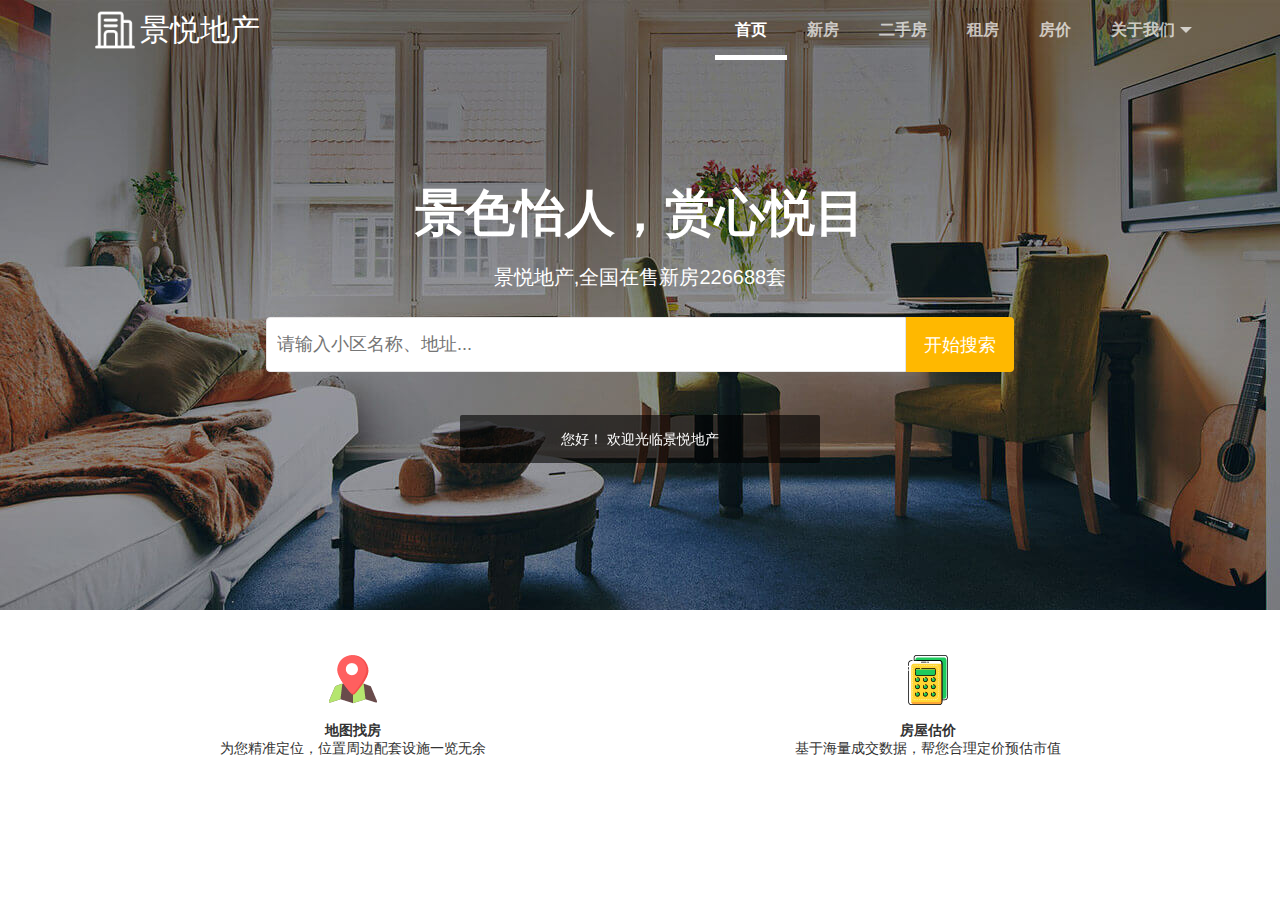
==== index.html @ 21735d9c "贾冬超初稿" ====
<!DOCTYPE html>
<html>
<head>
	<meta charset="UTF-8">
	<meta name="viewport" content="width=device-width, initial-scale=1, maximum-scale=1">
	<title>景悦地产</title>
	<link href="./css/reset.css" rel="stylesheet">
	<link href="./layui/css/layui.css" rel="stylesheet">
	<link href="./css/index.css" rel="stylesheet">
	<body>
		<header class="header">
			<div class="wrapper clearfix">
				<div class="logoWraper">
					景悦地产
				</div>
				<ul class="layui-nav layui-nav-mine">
					<li class="layui-nav-item layui-this"><a href="">首页</a></li>
					<li class="layui-nav-item"><a href="">新房</a></li>
					<li class="layui-nav-item"><a href="">二手房</a></li>
					<li class="layui-nav-item"><a href="">租房</a></li>
					<li class="layui-nav-item"><a href="">房价</a></li>
					<li class="layui-nav-item">
						<a href="javascript:;">关于我们</a>
						<dl class="layui-nav-child">
							<dd><a href="">模块1</a></dd>
							<dd><a href="">模块2</a></dd>
							<dd><a href="">模块3</a></dd>

						</dl>
					</li>
				</ul>
				<div class="header-wrap">
					<div class="header-title">景色怡人，赏心悦目</div>
					<div class="layui-carousel" id="banner-text" lay-filter="test4">
						<div carousel-item="">
							<div class="header-des">景悦地产,全国在售新房226688套</div>
							<div class="header-des">景悦地产,全国累计销量688888套</div>
							<div class="header-des">景悦地产,全国在售楼盘888个</div>

						</div>
					</div>
					<div class="layui-form-item">
							<input type="text" name="title" lay-verify="title" autocomplete="off" placeholder="请输入小区名称、地址..." class="layui-input">
							<button class="layui-btn layui-btn-primary layui-btn-warm">开始搜索</button>

					</div>
				</div>
			</div>
		</header>
		<div class="home-nav">
			<ul class="count-2">
				<li class="hvr-bob">
					<a href="/ditu/">
						<img class="layui-anim" src="./imgs/dingwei.png">
						<b>地图找房</b><p>为您精准定位，位置周边配套设施一览无余</p>
					</a>
				</li>
				<li class="hvr-bob">
					<a href="yezhu/gujia/">
						<img class="layui-anim" src="./imgs/jisuan.png">
						<b>房屋估价</b><p>基于海量成交数据，帮您合理定价预估市值</p>
					</a>
				</li>
			</ul>
		</div>





	<script src="./layui/layui.all.js"></script>
	<script src="./js/index.js"></script>
	</body>
</html>
---- layui/css/layui.css ----
/** layui-v2.4.5 MIT License By https://www.layui.com */
 .layui-inline,img{display:inline-block;vertical-align:middle}h1,h2,h3,h4,h5,h6{font-weight:400}.layui-edge,.layui-header,.layui-inline,.layui-main{position:relative}.layui-elip,.layui-form-checkbox span,.layui-form-pane .layui-form-label{text-overflow:ellipsis;white-space:nowrap}.layui-btn,.layui-edge,.layui-inline,img{vertical-align:middle}.layui-btn,.layui-disabled,.layui-icon,.layui-unselect{-webkit-user-select:none;-ms-user-select:none;-moz-user-select:none}blockquote,body,button,dd,div,dl,dt,form,h1,h2,h3,h4,h5,h6,input,li,ol,p,pre,td,textarea,th,ul{margin:0;padding:0;-webkit-tap-highlight-color:rgba(0,0,0,0)}a:active,a:hover{outline:0}img{border:none}li{list-style:none}table{border-collapse:collapse;border-spacing:0}h4,h5,h6{font-size:100%}button,input,optgroup,option,select,textarea{font-family:inherit;font-size:inherit;font-style:inherit;font-weight:inherit;outline:0}pre{white-space:pre-wrap;white-space:-moz-pre-wrap;white-space:-pre-wrap;white-space:-o-pre-wrap;word-wrap:break-word}body{line-height:24px;font:14px Helvetica Neue,Helvetica,PingFang SC,Tahoma,Arial,sans-serif}hr{height:1px;margin:10px 0;border:0;clear:both}a{color:#333;text-decoration:none}a:hover{color:#777}a cite{font-style:normal;*cursor:pointer}.layui-border-box,.layui-border-box *{box-sizing:border-box}.layui-box,.layui-box *{box-sizing:content-box}.layui-clear{clear:both;*zoom:1}.layui-clear:after{content:'\20';clear:both;*zoom:1;display:block;height:0}.layui-inline{*display:inline;*zoom:1}.layui-edge{display:inline-block;width:0;height:0;border-width:6px;border-style:dashed;border-color:transparent;overflow:hidden}.layui-edge-top{top:-4px;border-bottom-color:#999;border-bottom-style:solid}.layui-edge-right{border-left-color:#999;border-left-style:solid}.layui-edge-bottom{top:2px;border-top-color:#999;border-top-style:solid}.layui-edge-left{border-right-color:#999;border-right-style:solid}.layui-elip{overflow:hidden}.layui-disabled,.layui-disabled:hover{color:#d2d2d2!important;cursor:not-allowed!important}.layui-circle{border-radius:100%}.layui-show{display:block!important}.layui-hide{display:none!important}@font-face{font-family:layui-icon;src:url(../font/iconfont.eot?v=240);src:url(../font/iconfont.eot?v=240#iefix) format('embedded-opentype'),url(../font/iconfont.svg?v=240#iconfont) format('svg'),url(../font/iconfont.woff?v=240) format('woff'),url(../font/iconfont.ttf?v=240) format('truetype')}.layui-icon{font-family:layui-icon!important;font-size:16px;font-style:normal;-webkit-font-smoothing:antialiased;-moz-osx-font-smoothing:grayscale}.layui-icon-reply-fill:before{content:"\e611"}.layui-icon-set-fill:before{content:"\e614"}.layui-icon-menu-fill:before{content:"\e60f"}.layui-icon-search:before{content:"\e615"}.layui-icon-share:before{content:"\e641"}.layui-icon-set-sm:before{content:"\e620"}.layui-icon-engine:before{content:"\e628"}.layui-icon-close:before{content:"\1006"}.layui-icon-close-fill:before{content:"\1007"}.layui-icon-chart-screen:before{content:"\e629"}.layui-icon-star:before{content:"\e600"}.layui-icon-circle-dot:before{content:"\e617"}.layui-icon-chat:before{content:"\e606"}.layui-icon-release:before{content:"\e609"}.layui-icon-list:before{content:"\e60a"}.layui-icon-chart:before{content:"\e62c"}.layui-icon-ok-circle:before{content:"\1005"}.layui-icon-layim-theme:before{content:"\e61b"}.layui-icon-table:before{content:"\e62d"}.layui-icon-right:before{content:"\e602"}.layui-icon-left:before{content:"\e603"}.layui-icon-cart-simple:before{content:"\e698"}.layui-icon-face-cry:before{content:"\e69c"}.layui-icon-face-smile:before{content:"\e6af"}.layui-icon-survey:before{content:"\e6b2"}.layui-icon-tree:before{content:"\e62e"}.layui-icon-upload-circle:before{content:"\e62f"}.layui-icon-add-circle:before{content:"\e61f"}.layui-icon-download-circle:before{content:"\e601"}.layui-icon-templeate-1:before{content:"\e630"}.layui-icon-util:before{content:"\e631"}.layui-icon-face-surprised:before{content:"\e664"}.layui-icon-edit:before{content:"\e642"}.layui-icon-speaker:before{content:"\e645"}.layui-icon-down:before{content:"\e61a"}.layui-icon-file:before{content:"\e621"}.layui-icon-layouts:before{content:"\e632"}.layui-icon-rate-half:before{content:"\e6c9"}.layui-icon-add-circle-fine:before{content:"\e608"}.layui-icon-prev-circle:before{content:"\e633"}.layui-icon-read:before{content:"\e705"}.layui-icon-404:before{content:"\e61c"}.layui-icon-carousel:before{content:"\e634"}.layui-icon-help:before{content:"\e607"}.layui-icon-code-circle:before{content:"\e635"}.layui-icon-water:before{content:"\e636"}.layui-icon-username:before{content:"\e66f"}.layui-icon-find-fill:before{content:"\e670"}.layui-icon-about:before{content:"\e60b"}.layui-icon-location:before{content:"\e715"}.layui-icon-up:before{content:"\e619"}.layui-icon-pause:before{content:"\e651"}.layui-icon-date:before{content:"\e637"}.layui-icon-layim-uploadfile:before{content:"\e61d"}.layui-icon-delete:before{content:"\e640"}.layui-icon-play:before{content:"\e652"}.layui-icon-top:before{content:"\e604"}.layui-icon-friends:before{content:"\e612"}.layui-icon-refresh-3:before{content:"\e9aa"}.layui-icon-ok:before{content:"\e605"}.layui-icon-layer:before{content:"\e638"}.layui-icon-face-smile-fine:before{content:"\e60c"}.layui-icon-dollar:before{content:"\e659"}.layui-icon-group:before{content:"\e613"}.layui-icon-layim-download:before{content:"\e61e"}.layui-icon-picture-fine:before{content:"\e60d"}.layui-icon-link:before{content:"\e64c"}.layui-icon-diamond:before{content:"\e735"}.layui-icon-log:before{content:"\e60e"}.layui-icon-rate-solid:before{content:"\e67a"}.layui-icon-fonts-del:before{content:"\e64f"}.layui-icon-unlink:before{content:"\e64d"}.layui-icon-fonts-clear:before{content:"\e639"}.layui-icon-triangle-r:before{content:"\e623"}.layui-icon-circle:before{content:"\e63f"}.layui-icon-radio:before{content:"\e643"}.layui-icon-align-center:before{content:"\e647"}.layui-icon-align-right:before{content:"\e648"}.layui-icon-align-left:before{content:"\e649"}.layui-icon-loading-1:before{content:"\e63e"}.layui-icon-return:before{content:"\e65c"}.layui-icon-fonts-strong:before{content:"\e62b"}.layui-icon-upload:before{content:"\e67c"}.layui-icon-dialogue:before{content:"\e63a"}.layui-icon-video:before{content:"\e6ed"}.layui-icon-headset:before{content:"\e6fc"}.layui-icon-cellphone-fine:before{content:"\e63b"}.layui-icon-add-1:before{content:"\e654"}.layui-icon-face-smile-b:before{content:"\e650"}.layui-icon-fonts-html:before{content:"\e64b"}.layui-icon-form:before{content:"\e63c"}.layui-icon-cart:before{content:"\e657"}.layui-icon-camera-fill:before{content:"\e65d"}.layui-icon-tabs:before{content:"\e62a"}.layui-icon-fonts-code:before{content:"\e64e"}.layui-icon-fire:before{content:"\e756"}.layui-icon-set:before{content:"\e716"}.layui-icon-fonts-u:before{content:"\e646"}.layui-icon-triangle-d:before{content:"\e625"}.layui-icon-tips:before{content:"\e702"}.layui-icon-picture:before{content:"\e64a"}.layui-icon-more-vertical:before{content:"\e671"}.layui-icon-flag:before{content:"\e66c"}.layui-icon-loading:before{content:"\e63d"}.layui-icon-fonts-i:before{content:"\e644"}.layui-icon-refresh-1:before{content:"\e666"}.layui-icon-rmb:before{content:"\e65e"}.layui-icon-home:before{content:"\e68e"}.layui-icon-user:before{content:"\e770"}.layui-icon-notice:before{content:"\e667"}.layui-icon-login-weibo:before{content:"\e675"}.layui-icon-voice:before{content:"\e688"}.layui-icon-upload-drag:before{content:"\e681"}.layui-icon-login-qq:before{content:"\e676"}.layui-icon-snowflake:before{content:"\e6b1"}.layui-icon-file-b:before{content:"\e655"}.layui-icon-template:before{content:"\e663"}.layui-icon-auz:before{content:"\e672"}.layui-icon-console:before{content:"\e665"}.layui-icon-app:before{content:"\e653"}.layui-icon-prev:before{content:"\e65a"}.layui-icon-website:before{content:"\e7ae"}.layui-icon-next:before{content:"\e65b"}.layui-icon-component:before{content:"\e857"}.layui-icon-more:before{content:"\e65f"}.layui-icon-login-wechat:before{content:"\e677"}.layui-icon-shrink-right:before{content:"\e668"}.layui-icon-spread-left:before{content:"\e66b"}.layui-icon-camera:before{content:"\e660"}.layui-icon-note:before{content:"\e66e"}.layui-icon-refresh:before{content:"\e669"}.layui-icon-female:before{content:"\e661"}.layui-icon-male:before{content:"\e662"}.layui-icon-password:before{content:"\e673"}.layui-icon-senior:before{content:"\e674"}.layui-icon-theme:before{content:"\e66a"}.layui-icon-tread:before{content:"\e6c5"}.layui-icon-praise:before{content:"\e6c6"}.layui-icon-star-fill:before{content:"\e658"}.layui-icon-rate:before{content:"\e67b"}.layui-icon-template-1:before{content:"\e656"}.layui-icon-vercode:before{content:"\e679"}.layui-icon-cellphone:before{content:"\e678"}.layui-icon-screen-full:before{content:"\e622"}.layui-icon-screen-restore:before{content:"\e758"}.layui-icon-cols:before{content:"\e610"}.layui-icon-export:before{content:"\e67d"}.layui-icon-print:before{content:"\e66d"}.layui-icon-slider:before{content:"\e714"}.layui-main{width:1140px;margin:0 auto}.layui-header{z-index:1000;height:60px}.layui-header a:hover{transition:all .5s;-webkit-transition:all .5s}.layui-side{position:fixed;left:0;top:0;bottom:0;z-index:999;width:200px;overflow-x:hidden}.layui-side-scroll{position:relative;width:220px;height:100%;overflow-x:hidden}.layui-body{position:absolute;left:200px;right:0;top:0;bottom:0;z-index:998;width:auto;overflow:hidden;overflow-y:auto;box-sizing:border-box}.layui-layout-body{overflow:hidden}.layui-layout-admin .layui-header{background-color:#23262E}.layui-layout-admin .layui-side{top:60px;width:200px;overflow-x:hidden}.layui-layout-admin .layui-body{top:60px;bottom:44px}.layui-layout-admin .layui-main{width:auto;margin:0 15px}.layui-layout-admin .layui-footer{position:fixed;left:200px;right:0;bottom:0;height:44px;line-height:44px;padding:0 15px;background-color:#eee}.layui-layout-admin .layui-logo{position:absolute;left:0;top:0;width:200px;height:100%;line-height:60px;text-align:center;color:#009688;font-size:16px}.layui-layout-admin .layui-header .layui-nav{background:0 0}.layui-layout-left{position:absolute!important;left:200px;top:0}.layui-layout-right{position:absolute!important;right:0;top:0}.layui-container{position:relative;margin:0 auto;padding:0 15px;box-sizing:border-box}.layui-fluid{position:relative;margin:0 auto;padding:0 15px}.layui-row:after,.layui-row:before{content:'';display:block;clear:both}.layui-col-lg1,.layui-col-lg10,.layui-col-lg11,.layui-col-lg12,.layui-col-lg2,.layui-col-lg3,.layui-col-lg4,.layui-col-lg5,.layui-col-lg6,.layui-col-lg7,.layui-col-lg8,.layui-col-lg9,.layui-col-md1,.layui-col-md10,.layui-col-md11,.layui-col-md12,.layui-col-md2,.layui-col-md3,.layui-col-md4,.layui-col-md5,.layui-col-md6,.layui-col-md7,.layui-col-md8,.layui-col-md9,.layui-col-sm1,.layui-col-sm10,.layui-col-sm11,.layui-col-sm12,.layui-col-sm2,.layui-col-sm3,.layui-col-sm4,.layui-col-sm5,.layui-col-sm6,.layui-col-sm7,.layui-col-sm8,.layui-col-sm9,.layui-col-xs1,.layui-col-xs10,.layui-col-xs11,.layui-col-xs12,.layui-col-xs2,.layui-col-xs3,.layui-col-xs4,.layui-col-xs5,.layui-col-xs6,.layui-col-xs7,.layui-col-xs8,.layui-col-xs9{position:relative;display:block;box-sizing:border-box}.layui-col-xs1,.layui-col-xs10,.layui-col-xs11,.layui-col-xs12,.layui-col-xs2,.layui-col-xs3,.layui-col-xs4,.layui-col-xs5,.layui-col-xs6,.layui-col-xs7,.layui-col-xs8,.layui-col-xs9{float:left}.layui-col-xs1{width:8.33333333%}.layui-col-xs2{width:16.66666667%}.layui-col-xs3{width:25%}.layui-col-xs4{width:33.33333333%}.layui-col-xs5{width:41.66666667%}.layui-col-xs6{width:50%}.layui-col-xs7{width:58.33333333%}.layui-col-xs8{width:66.66666667%}.layui-col-xs9{width:75%}.layui-col-xs10{width:83.33333333%}.layui-col-xs11{width:91.66666667%}.layui-col-xs12{width:100%}.layui-col-xs-offset1{margin-left:8.33333333%}.layui-col-xs-offset2{margin-left:16.66666667%}.layui-col-xs-offset3{margin-left:25%}.layui-col-xs-offset4{margin-left:33.33333333%}.layui-col-xs-offset5{margin-left:41.66666667%}.layui-col-xs-offset6{margin-left:50%}.layui-col-xs-offset7{margin-left:58.33333333%}.layui-col-xs-offset8{margin-left:66.66666667%}.layui-col-xs-offset9{margin-left:75%}.layui-col-xs-offset10{margin-left:83.33333333%}.layui-col-xs-offset11{margin-left:91.66666667%}.layui-col-xs-offset12{margin-left:100%}@media screen and (max-width:768px){.layui-hide-xs{display:none!important}.layui-show-xs-block{display:block!important}.layui-show-xs-inline{display:inline!important}.layui-show-xs-inline-block{display:inline-block!important}}@media screen and (min-width:768px){.layui-container{width:750px}.layui-hide-sm{display:none!important}.layui-show-sm-block{display:block!important}.layui-show-sm-inline{display:inline!important}.layui-show-sm-inline-block{display:inline-block!important}.layui-col-sm1,.layui-col-sm10,.layui-col-sm11,.layui-col-sm12,.layui-col-sm2,.layui-col-sm3,.layui-col-sm4,.layui-col-sm5,.layui-col-sm6,.layui-col-sm7,.layui-col-sm8,.layui-col-sm9{float:left}.layui-col-sm1{width:8.33333333%}.layui-col-sm2{width:16.66666667%}.layui-col-sm3{width:25%}.layui-col-sm4{width:33.33333333%}.layui-col-sm5{width:41.66666667%}.layui-col-sm6{width:50%}.layui-col-sm7{width:58.33333333%}.layui-col-sm8{width:66.66666667%}.layui-col-sm9{width:75%}.layui-col-sm10{width:83.33333333%}.layui-col-sm11{width:91.66666667%}.layui-col-sm12{width:100%}.layui-col-sm-offset1{margin-left:8.33333333%}.layui-col-sm-offset2{margin-left:16.66666667%}.layui-col-sm-offset3{margin-left:25%}.layui-col-sm-offset4{margin-left:33.33333333%}.layui-col-sm-offset5{margin-left:41.66666667%}.layui-col-sm-offset6{margin-left:50%}.layui-col-sm-offset7{margin-left:58.33333333%}.layui-col-sm-offset8{margin-left:66.66666667%}.layui-col-sm-offset9{margin-left:75%}.layui-col-sm-offset10{margin-left:83.33333333%}.layui-col-sm-offset11{margin-left:91.66666667%}.layui-col-sm-offset12{margin-left:100%}}@media screen and (min-width:992px){.layui-container{width:970px}.layui-hide-md{display:none!important}.layui-show-md-block{display:block!important}.layui-show-md-inline{display:inline!important}.layui-show-md-inline-block{display:inline-block!important}.layui-col-md1,.layui-col-md10,.layui-col-md11,.layui-col-md12,.layui-col-md2,.layui-col-md3,.layui-col-md4,.layui-col-md5,.layui-col-md6,.layui-col-md7,.layui-col-md8,.layui-col-md9{float:left}.layui-col-md1{width:8.33333333%}.layui-col-md2{width:16.66666667%}.layui-col-md3{width:25%}.layui-col-md4{width:33.33333333%}.layui-col-md5{width:41.66666667%}.layui-col-md6{width:50%}.layui-col-md7{width:58.33333333%}.layui-col-md8{width:66.66666667%}.layui-col-md9{width:75%}.layui-col-md10{width:83.33333333%}.layui-col-md11{width:91.66666667%}.layui-col-md12{width:100%}.layui-col-md-offset1{margin-left:8.33333333%}.layui-col-md-offset2{margin-left:16.66666667%}.layui-col-md-offset3{margin-left:25%}.layui-col-md-offset4{margin-left:33.33333333%}.layui-col-md-offset5{margin-left:41.66666667%}.layui-col-md-offset6{margin-left:50%}.layui-col-md-offset7{margin-left:58.33333333%}.layui-col-md-offset8{margin-left:66.66666667%}.layui-col-md-offset9{margin-left:75%}.layui-col-md-offset10{margin-left:83.33333333%}.layui-col-md-offset11{margin-left:91.66666667%}.layui-col-md-offset12{margin-left:100%}}@media screen and (min-width:1200px){.layui-container{width:1170px}.layui-hide-lg{display:none!important}.layui-show-lg-block{display:block!important}.layui-show-lg-inline{display:inline!important}.layui-show-lg-inline-block{display:inline-block!important}.layui-col-lg1,.layui-col-lg10,.layui-col-lg11,.layui-col-lg12,.layui-col-lg2,.layui-col-lg3,.layui-col-lg4,.layui-col-lg5,.layui-col-lg6,.layui-col-lg7,.layui-col-lg8,.layui-col-lg9{float:left}.layui-col-lg1{width:8.33333333%}.layui-col-lg2{width:16.66666667%}.layui-col-lg3{width:25%}.layui-col-lg4{width:33.33333333%}.layui-col-lg5{width:41.66666667%}.layui-col-lg6{width:50%}.layui-col-lg7{width:58.33333333%}.layui-col-lg8{width:66.66666667%}.layui-col-lg9{width:75%}.layui-col-lg10{width:83.33333333%}.layui-col-lg11{width:91.66666667%}.layui-col-lg12{width:100%}.layui-col-lg-offset1{margin-left:8.33333333%}.layui-col-lg-offset2{margin-left:16.66666667%}.layui-col-lg-offset3{margin-left:25%}.layui-col-lg-offset4{margin-left:33.33333333%}.layui-col-lg-offset5{margin-left:41.66666667%}.layui-col-lg-offset6{margin-left:50%}.layui-col-lg-offset7{margin-left:58.33333333%}.layui-col-lg-offset8{margin-left:66.66666667%}.layui-col-lg-offset9{margin-left:75%}.layui-col-lg-offset10{margin-left:83.33333333%}.layui-col-lg-offset11{margin-left:91.66666667%}.layui-col-lg-offset12{margin-left:100%}}.layui-col-space1{margin:-.5px}.layui-col-space1>*{padding:.5px}.layui-col-space3{margin:-1.5px}.layui-col-space3>*{padding:1.5px}.layui-col-space5{margin:-2.5px}.layui-col-space5>*{padding:2.5px}.layui-col-space8{margin:-3.5px}.layui-col-space8>*{padding:3.5px}.layui-col-space10{margin:-5px}.layui-col-space10>*{padding:5px}.layui-col-space12{margin:-6px}.layui-col-space12>*{padding:6px}.layui-col-space15{margin:-7.5px}.layui-col-space15>*{padding:7.5px}.layui-col-space18{margin:-9px}.layui-col-space18>*{padding:9px}.layui-col-space20{margin:-10px}.layui-col-space20>*{padding:10px}.layui-col-space22{margin:-11px}.layui-col-space22>*{padding:11px}.layui-col-space25{margin:-12.5px}.layui-col-space25>*{padding:12.5px}.layui-col-space30{margin:-15px}.layui-col-space30>*{padding:15px}.layui-btn,.layui-input,.layui-select,.layui-textarea,.layui-upload-button{outline:0;-webkit-appearance:none;transition:all .3s;-webkit-transition:all .3s;box-sizing:border-box}.layui-elem-quote{margin-bottom:10px;padding:15px;line-height:22px;border-left:5px solid #009688;border-radius:0 2px 2px 0;background-color:#f2f2f2}.layui-quote-nm{border-style:solid;border-width:1px 1px 1px 5px;background:0 0}.layui-elem-field{margin-bottom:10px;padding:0;border-width:1px;border-style:solid}.layui-elem-field legend{margin-left:20px;padding:0 10px;font-size:20px;font-weight:300}.layui-field-title{margin:10px 0 20px;border-width:1px 0 0}.layui-field-box{padding:10px 15px}.layui-field-title .layui-field-box{padding:10px 0}.layui-progress{position:relative;height:6px;border-radius:20px;background-color:#e2e2e2}.layui-progress-bar{position:absolute;left:0;top:0;width:0;max-width:100%;height:6px;border-radius:20px;text-align:right;background-color:#5FB878;transition:all .3s;-webkit-transition:all .3s}.layui-progress-big,.layui-progress-big .layui-progress-bar{height:18px;line-height:18px}.layui-progress-text{position:relative;top:-20px;line-height:18px;font-size:12px;color:#666}.layui-progress-big .layui-progress-text{position:static;padding:0 10px;color:#fff}.layui-collapse{border-width:1px;border-style:solid;border-radius:2px}.layui-colla-content,.layui-colla-item{border-top-width:1px;border-top-style:solid}.layui-colla-item:first-child{border-top:none}.layui-colla-title{position:relative;height:42px;line-height:42px;padding:0 15px 0 35px;color:#333;background-color:#f2f2f2;cursor:pointer;font-size:14px;overflow:hidden}.layui-colla-content{display:none;padding:10px 15px;line-height:22px;color:#666}.layui-colla-icon{position:absolute;left:15px;top:0;font-size:14px}.layui-card{margin-bottom:15px;border-radius:2px;background-color:#fff;box-shadow:0 1px 2px 0 rgba(0,0,0,.05)}.layui-card:last-child{margin-bottom:0}.layui-card-header{position:relative;height:42px;line-height:42px;padding:0 15px;border-bottom:1px solid #f6f6f6;color:#333;border-radius:2px 2px 0 0;font-size:14px}.layui-bg-black,.layui-bg-blue,.layui-bg-cyan,.layui-bg-green,.layui-bg-orange,.layui-bg-red{color:#fff!important}.layui-card-body{position:relative;padding:10px 15px;line-height:24px}.layui-card-body[pad15]{padding:15px}.layui-card-body[pad20]{padding:20px}.layui-card-body .layui-table{margin:5px 0}.layui-card .layui-tab{margin:0}.layui-panel-window{position:relative;padding:15px;border-radius:0;border-top:5px solid #E6E6E6;background-color:#fff}.layui-auxiliar-moving{position:fixed;left:0;right:0;top:0;bottom:0;width:100%;height:100%;background:0 0;z-index:9999999999}.layui-form-label,.layui-form-mid,.layui-form-select,.layui-input-block,.layui-input-inline,.layui-textarea{position:relative}.layui-bg-red{background-color:#FF5722!important}.layui-bg-orange{background-color:#FFB800!important}.layui-bg-green{background-color:#009688!important}.layui-bg-cyan{background-color:#2F4056!important}.layui-bg-blue{background-color:#1E9FFF!important}.layui-bg-black{background-color:#393D49!important}.layui-bg-gray{background-color:#eee!important;color:#666!important}.layui-badge-rim,.layui-colla-content,.layui-colla-item,.layui-collapse,.layui-elem-field,.layui-form-pane .layui-form-item[pane],.layui-form-pane .layui-form-label,.layui-input,.layui-layedit,.layui-layedit-tool,.layui-quote-nm,.layui-select,.layui-tab-bar,.layui-tab-card,.layui-tab-title,.layui-tab-title .layui-this:after,.layui-textarea{border-color:#e6e6e6}.layui-timeline-item:before,hr{background-color:#e6e6e6}.layui-text{line-height:22px;font-size:14px;color:#666}.layui-text h1,.layui-text h2,.layui-text h3{font-weight:500;color:#333}.layui-text h1{font-size:30px}.layui-text h2{font-size:24px}.layui-text h3{font-size:18px}.layui-text a:not(.layui-btn){color:#01AAED}.layui-text a:not(.layui-btn):hover{text-decoration:underline}.layui-text ul{padding:5px 0 5px 15px}.layui-text ul li{margin-top:5px;list-style-type:disc}.layui-text em,.layui-word-aux{color:#999!important;padding:0 5px!important}.layui-btn{display:inline-block;height:38px;line-height:38px;padding:0 18px;background-color:#009688;color:#fff;white-space:nowrap;text-align:center;font-size:14px;border:none;border-radius:2px;cursor:pointer}.layui-btn:hover{opacity:.8;filter:alpha(opacity=80);color:#fff}.layui-btn:active{opacity:1;filter:alpha(opacity=100)}.layui-btn+.layui-btn{margin-left:10px}.layui-btn-container{font-size:0}.layui-btn-container .layui-btn{margin-right:10px;margin-bottom:10px}.layui-btn-container .layui-btn+.layui-btn{margin-left:0}.layui-table .layui-btn-container .layui-btn{margin-bottom:9px}.layui-btn-radius{border-radius:100px}.layui-btn .layui-icon{margin-right:3px;font-size:18px;vertical-align:bottom;vertical-align:middle\9}.layui-btn-primary{border:1px solid #C9C9C9;background-color:#fff;color:#555}.layui-btn-primary:hover{border-color:#009688;color:#333}.layui-btn-normal{background-color:#1E9FFF}.layui-btn-warm{background-color:#FFB800}.layui-btn-danger{background-color:#FF5722}.layui-btn-disabled,.layui-btn-disabled:active,.layui-btn-disabled:hover{border:1px solid #e6e6e6;background-color:#FBFBFB;color:#C9C9C9;cursor:not-allowed;opacity:1}.layui-btn-lg{height:44px;line-height:44px;padding:0 25px;font-size:16px}.layui-btn-sm{height:30px;line-height:30px;padding:0 10px;font-size:12px}.layui-btn-sm i{font-size:16px!important}.layui-btn-xs{height:22px;line-height:22px;padding:0 5px;font-size:12px}.layui-btn-xs i{font-size:14px!important}.layui-btn-group{display:inline-block;vertical-align:middle;font-size:0}.layui-btn-group .layui-btn{margin-left:0!important;margin-right:0!important;border-left:1px solid rgba(255,255,255,.5);border-radius:0}.layui-btn-group .layui-btn-primary{border-left:none}.layui-btn-group .layui-btn-primary:hover{border-color:#C9C9C9;color:#009688}.layui-btn-group .layui-btn:first-child{border-left:none;border-radius:2px 0 0 2px}.layui-btn-group .layui-btn-primary:first-child{border-left:1px solid #c9c9c9}.layui-btn-group .layui-btn:last-child{border-radius:0 2px 2px 0}.layui-btn-group .layui-btn+.layui-btn{margin-left:0}.layui-btn-group+.layui-btn-group{margin-left:10px}.layui-btn-fluid{width:100%}.layui-input,.layui-select,.layui-textarea{height:38px;line-height:1.3;line-height:38px\9;border-width:1px;border-style:solid;background-color:#fff;border-radius:2px}.layui-input::-webkit-input-placeholder,.layui-select::-webkit-input-placeholder,.layui-textarea::-webkit-input-placeholder{line-height:1.3}.layui-input,.layui-textarea{display:block;width:100%;padding-left:10px}.layui-input:hover,.layui-textarea:hover{border-color:#D2D2D2!important}.layui-input:focus,.layui-textarea:focus{border-color:#C9C9C9!important}.layui-textarea{min-height:100px;height:auto;line-height:20px;padding:6px 10px;resize:vertical}.layui-select{padding:0 10px}.layui-form input[type=checkbox],.layui-form input[type=radio],.layui-form select{display:none}.layui-form [lay-ignore]{display:initial}.layui-form-item{margin-bottom:15px;clear:both;*zoom:1}.layui-form-item:after{content:'\20';clear:both;*zoom:1;display:block;height:0}.layui-form-label{float:left;display:block;padding:9px 15px;width:80px;font-weight:400;line-height:20px;text-align:right}.layui-form-label-col{display:block;float:none;padding:9px 0;line-height:20px;text-align:left}.layui-form-item .layui-inline{margin-bottom:5px;margin-right:10px}.layui-input-block{margin-left:110px;min-height:36px}.layui-input-inline{display:inline-block;vertical-align:middle}.layui-form-item .layui-input-inline{float:left;width:190px;margin-right:10px}.layui-form-text .layui-input-inline{width:auto}.layui-form-mid{float:left;display:block;padding:9px 0!important;line-height:20px;margin-right:10px}.layui-form-danger+.layui-form-select .layui-input,.layui-form-danger:focus{border-color:#FF5722!important}.layui-form-select .layui-input{padding-right:30px;cursor:pointer}.layui-form-select .layui-edge{position:absolute;right:10px;top:50%;margin-top:-3px;cursor:pointer;border-width:6px;border-top-color:#c2c2c2;border-top-style:solid;transition:all .3s;-webkit-transition:all .3s}.layui-form-select dl{display:none;position:absolute;left:0;top:42px;padding:5px 0;z-index:899;min-width:100%;border:1px solid #d2d2d2;max-height:300px;overflow-y:auto;background-color:#fff;border-radius:2px;box-shadow:0 2px 4px rgba(0,0,0,.12);box-sizing:border-box}.layui-form-select dl dd,.layui-form-select dl dt{padding:0 10px;line-height:36px;white-space:nowrap;overflow:hidden;text-overflow:ellipsis}.layui-form-select dl dt{font-size:12px;color:#999}.layui-form-select dl dd{cursor:pointer}.layui-form-select dl dd:hover{background-color:#f2f2f2;-webkit-transition:.5s all;transition:.5s all}.layui-form-select .layui-select-group dd{padding-left:20px}.layui-form-select dl dd.layui-select-tips{padding-left:10px!important;color:#999}.layui-form-select dl dd.layui-this{background-color:#5FB878;color:#fff}.layui-form-checkbox,.layui-form-select dl dd.layui-disabled{background-color:#fff}.layui-form-selected dl{display:block}.layui-form-checkbox,.layui-form-checkbox *,.layui-form-switch{display:inline-block;vertical-align:middle}.layui-form-selected .layui-edge{margin-top:-9px;-webkit-transform:rotate(180deg);transform:rotate(180deg);margin-top:-3px\9}:root .layui-form-selected .layui-edge{margin-top:-9px\0/IE9}.layui-form-selectup dl{top:auto;bottom:42px}.layui-select-none{margin:5px 0;text-align:center;color:#999}.layui-select-disabled .layui-disabled{border-color:#eee!important}.layui-select-disabled .layui-edge{border-top-color:#d2d2d2}.layui-form-checkbox{position:relative;height:30px;line-height:30px;margin-right:10px;padding-right:30px;cursor:pointer;font-size:0;-webkit-transition:.1s linear;transition:.1s linear;box-sizing:border-box}.layui-form-checkbox span{padding:0 10px;height:100%;font-size:14px;border-radius:2px 0 0 2px;background-color:#d2d2d2;color:#fff;overflow:hidden}.layui-form-checkbox:hover span{background-color:#c2c2c2}.layui-form-checkbox i{position:absolute;right:0;top:0;width:30px;height:28px;border:1px solid #d2d2d2;border-left:none;border-radius:0 2px 2px 0;color:#fff;font-size:20px;text-align:center}.layui-form-checkbox:hover i{border-color:#c2c2c2;color:#c2c2c2}.layui-form-checked,.layui-form-checked:hover{border-color:#5FB878}.layui-form-checked span,.layui-form-checked:hover span{background-color:#5FB878}.layui-form-checked i,.layui-form-checked:hover i{color:#5FB878}.layui-form-item .layui-form-checkbox{margin-top:4px}.layui-form-checkbox[lay-skin=primary]{height:auto!important;line-height:normal!important;min-width:18px;min-height:18px;border:none!important;margin-right:0;padding-left:28px;padding-right:0;background:0 0}.layui-form-checkbox[lay-skin=primary] span{padding-left:0;padding-right:15px;line-height:18px;background:0 0;color:#666}.layui-form-checkbox[lay-skin=primary] i{right:auto;left:0;width:16px;height:16px;line-height:16px;border:1px solid #d2d2d2;font-size:12px;border-radius:2px;background-color:#fff;-webkit-transition:.1s linear;transition:.1s linear}.layui-form-checkbox[lay-skin=primary]:hover i{border-color:#5FB878;color:#fff}.layui-form-checked[lay-skin=primary] i{border-color:#5FB878;background-color:#5FB878;color:#fff}.layui-checkbox-disbaled[lay-skin=primary] span{background:0 0!important;color:#c2c2c2}.layui-checkbox-disbaled[lay-skin=primary]:hover i{border-color:#d2d2d2}.layui-form-item .layui-form-checkbox[lay-skin=primary]{margin-top:10px}.layui-form-switch{position:relative;height:22px;line-height:22px;min-width:35px;padding:0 5px;margin-top:8px;border:1px solid #d2d2d2;border-radius:20px;cursor:pointer;background-color:#fff;-webkit-transition:.1s linear;transition:.1s linear}.layui-form-switch i{position:absolute;left:5px;top:3px;width:16px;height:16px;border-radius:20px;background-color:#d2d2d2;-webkit-transition:.1s linear;transition:.1s linear}.layui-form-switch em{position:relative;top:0;width:25px;margin-left:21px;padding:0!important;text-align:center!important;color:#999!important;font-style:normal!important;font-size:12px}.layui-form-onswitch{border-color:#5FB878;background-color:#5FB878}.layui-checkbox-disbaled,.layui-checkbox-disbaled i{border-color:#e2e2e2!important}.layui-form-onswitch i{left:100%;margin-left:-21px;background-color:#fff}.layui-form-onswitch em{margin-left:5px;margin-right:21px;color:#fff!important}.layui-checkbox-disbaled span{background-color:#e2e2e2!important}.layui-checkbox-disbaled:hover i{color:#fff!important}[lay-radio]{display:none}.layui-form-radio,.layui-form-radio *{display:inline-block;vertical-align:middle}.layui-form-radio{line-height:28px;margin:6px 10px 0 0;padding-right:10px;cursor:pointer;font-size:0}.layui-form-radio *{font-size:14px}.layui-form-radio>i{margin-right:8px;font-size:22px;color:#c2c2c2}.layui-form-radio>i:hover,.layui-form-radioed>i{color:#5FB878}.layui-radio-disbaled>i{color:#e2e2e2!important}.layui-form-pane .layui-form-label{width:110px;padding:8px 15px;height:38px;line-height:20px;border-width:1px;border-style:solid;border-radius:2px 0 0 2px;text-align:center;background-color:#FBFBFB;overflow:hidden;box-sizing:border-box}.layui-form-pane .layui-input-inline{margin-left:-1px}.layui-form-pane .layui-input-block{margin-left:110px;left:-1px}.layui-form-pane .layui-input{border-radius:0 2px 2px 0}.layui-form-pane .layui-form-text .layui-form-label{float:none;width:100%;border-radius:2px;box-sizing:border-box;text-align:left}.layui-form-pane .layui-form-text .layui-input-inline{display:block;margin:0;top:-1px;clear:both}.layui-form-pane .layui-form-text .layui-input-block{margin:0;left:0;top:-1px}.layui-form-pane .layui-form-text .layui-textarea{min-height:100px;border-radius:0 0 2px 2px}.layui-form-pane .layui-form-checkbox{margin:4px 0 4px 10px}.layui-form-pane .layui-form-radio,.layui-form-pane .layui-form-switch{margin-top:6px;margin-left:10px}.layui-form-pane .layui-form-item[pane]{position:relative;border-width:1px;border-style:solid}.layui-form-pane .layui-form-item[pane] .layui-form-label{position:absolute;left:0;top:0;height:100%;border-width:0 1px 0 0}.layui-form-pane .layui-form-item[pane] .layui-input-inline{margin-left:110px}@media screen and (max-width:450px){.layui-form-item .layui-form-label{text-overflow:ellipsis;overflow:hidden;white-space:nowrap}.layui-form-item .layui-inline{display:block;margin-right:0;margin-bottom:20px;clear:both}.layui-form-item .layui-inline:after{content:'\20';clear:both;display:block;height:0}.layui-form-item .layui-input-inline{display:block;float:none;left:-3px;width:auto;margin:0 0 10px 112px}.layui-form-item .layui-input-inline+.layui-form-mid{margin-left:110px;top:-5px;padding:0}.layui-form-item .layui-form-checkbox{margin-right:5px;margin-bottom:5px}}.layui-layedit{border-width:1px;border-style:solid;border-radius:2px}.layui-layedit-tool{padding:3px 5px;border-bottom-width:1px;border-bottom-style:solid;font-size:0}.layedit-tool-fixed{position:fixed;top:0;border-top:1px solid #e2e2e2}.layui-layedit-tool .layedit-tool-mid,.layui-layedit-tool .layui-icon{display:inline-block;vertical-align:middle;text-align:center;font-size:14px}.layui-layedit-tool .layui-icon{position:relative;width:32px;height:30px;line-height:30px;margin:3px 5px;color:#777;cursor:pointer;border-radius:2px}.layui-layedit-tool .layui-icon:hover{color:#393D49}.layui-layedit-tool .layui-icon:active{color:#000}.layui-layedit-tool .layedit-tool-active{background-color:#e2e2e2;color:#000}.layui-layedit-tool .layui-disabled,.layui-layedit-tool .layui-disabled:hover{color:#d2d2d2;cursor:not-allowed}.layui-layedit-tool .layedit-tool-mid{width:1px;height:18px;margin:0 10px;background-color:#d2d2d2}.layedit-tool-html{width:50px!important;font-size:30px!important}.layedit-tool-b,.layedit-tool-code,.layedit-tool-help{font-size:16px!important}.layedit-tool-d,.layedit-tool-face,.layedit-tool-image,.layedit-tool-unlink{font-size:18px!important}.layedit-tool-image input{position:absolute;font-size:0;left:0;top:0;width:100%;height:100%;opacity:.01;filter:Alpha(opacity=1);cursor:pointer}.layui-layedit-iframe iframe{display:block;width:100%}#LAY_layedit_code{overflow:hidden}.layui-laypage{display:inline-block;*display:inline;*zoom:1;vertical-align:middle;margin:10px 0;font-size:0}.layui-laypage>a:first-child,.layui-laypage>a:first-child em{border-radius:2px 0 0 2px}.layui-laypage>a:last-child,.layui-laypage>a:last-child em{border-radius:0 2px 2px 0}.layui-laypage>:first-child{margin-left:0!important}.layui-laypage>:last-child{margin-right:0!important}.layui-laypage a,.layui-laypage button,.layui-laypage input,.layui-laypage select,.layui-laypage span{border:1px solid #e2e2e2}.layui-laypage a,.layui-laypage span{display:inline-block;*display:inline;*zoom:1;vertical-align:middle;padding:0 15px;height:28px;line-height:28px;margin:0 -1px 5px 0;background-color:#fff;color:#333;font-size:12px}.layui-flow-more a *,.layui-laypage input,.layui-table-view select[lay-ignore]{display:inline-block}.layui-laypage a:hover{color:#009688}.layui-laypage em{font-style:normal}.layui-laypage .layui-laypage-spr{color:#999;font-weight:700}.layui-laypage a{text-decoration:none}.layui-laypage .layui-laypage-curr{position:relative}.layui-laypage .layui-laypage-curr em{position:relative;color:#fff}.layui-laypage .layui-laypage-curr .layui-laypage-em{position:absolute;left:-1px;top:-1px;padding:1px;width:100%;height:100%;background-color:#009688}.layui-laypage-em{border-radius:2px}.layui-laypage-next em,.layui-laypage-prev em{font-family:Sim sun;font-size:16px}.layui-laypage .layui-laypage-count,.layui-laypage .layui-laypage-limits,.layui-laypage .layui-laypage-refresh,.layui-laypage .layui-laypage-skip{margin-left:10px;margin-right:10px;padding:0;border:none}.layui-laypage .layui-laypage-limits,.layui-laypage .layui-laypage-refresh{vertical-align:top}.layui-laypage .layui-laypage-refresh i{font-size:18px;cursor:pointer}.layui-laypage select{height:22px;padding:3px;border-radius:2px;cursor:pointer}.layui-laypage .layui-laypage-skip{height:30px;line-height:30px;color:#999}.layui-laypage button,.layui-laypage input{height:30px;line-height:30px;border-radius:2px;vertical-align:top;background-color:#fff;box-sizing:border-box}.layui-laypage input{width:40px;margin:0 10px;padding:0 3px;text-align:center}.layui-laypage input:focus,.layui-laypage select:focus{border-color:#009688!important}.layui-laypage button{margin-left:10px;padding:0 10px;cursor:pointer}.layui-table,.layui-table-view{margin:10px 0}.layui-flow-more{margin:10px 0;text-align:center;color:#999;font-size:14px}.layui-flow-more a{height:32px;line-height:32px}.layui-flow-more a *{vertical-align:top}.layui-flow-more a cite{padding:0 20px;border-radius:3px;background-color:#eee;color:#333;font-style:normal}.layui-flow-more a cite:hover{opacity:.8}.layui-flow-more a i{font-size:30px;color:#737383}.layui-table{width:100%;background-color:#fff;color:#666}.layui-table tr{transition:all .3s;-webkit-transition:all .3s}.layui-table th{text-align:left;font-weight:400}.layui-table tbody tr:hover,.layui-table thead tr,.layui-table-click,.layui-table-header,.layui-table-hover,.layui-table-mend,.layui-table-patch,.layui-table-tool,.layui-table-total,.layui-table-total tr,.layui-table[lay-even] tr:nth-child(even){background-color:#f2f2f2}.layui-table td,.layui-table th,.layui-table-col-set,.layui-table-fixed-r,.layui-table-grid-down,.layui-table-header,.layui-table-page,.layui-table-tips-main,.layui-table-tool,.layui-table-total,.layui-table-view,.layui-table[lay-skin=line],.layui-table[lay-skin=row]{border-width:1px;border-style:solid;border-color:#e6e6e6}.layui-table td,.layui-table th{position:relative;padding:9px 15px;min-height:20px;line-height:20px;font-size:14px}.layui-table[lay-skin=line] td,.layui-table[lay-skin=line] th{border-width:0 0 1px}.layui-table[lay-skin=row] td,.layui-table[lay-skin=row] th{border-width:0 1px 0 0}.layui-table[lay-skin=nob] td,.layui-table[lay-skin=nob] th{border:none}.layui-table img{max-width:100px}.layui-table[lay-size=lg] td,.layui-table[lay-size=lg] th{padding:15px 30px}.layui-table-view .layui-table[lay-size=lg] .layui-table-cell{height:40px;line-height:40px}.layui-table[lay-size=sm] td,.layui-table[lay-size=sm] th{font-size:12px;padding:5px 10px}.layui-table-view .layui-table[lay-size=sm] .layui-table-cell{height:20px;line-height:20px}.layui-table[lay-data]{display:none}.layui-table-box{position:relative;overflow:hidden}.layui-table-view .layui-table{position:relative;width:auto;margin:0}.layui-table-view .layui-table[lay-skin=line]{border-width:0 1px 0 0}.layui-table-view .layui-table[lay-skin=row]{border-width:0 0 1px}.layui-table-view .layui-table td,.layui-table-view .layui-table th{padding:5px 0;border-top:none;border-left:none}.layui-table-view .layui-table th.layui-unselect .layui-table-cell span{cursor:pointer}.layui-table-view .layui-table td{cursor:default}.layui-table-view .layui-form-checkbox[lay-skin=primary] i{width:18px;height:18px}.layui-table-view .layui-form-radio{line-height:0;padding:0}.layui-table-view .layui-form-radio>i{margin:0;font-size:20px}.layui-table-init{position:absolute;left:0;top:0;width:100%;height:100%;text-align:center;z-index:110}.layui-table-init .layui-icon{position:absolute;left:50%;top:50%;margin:-15px 0 0 -15px;font-size:30px;color:#c2c2c2}.layui-table-header{border-width:0 0 1px;overflow:hidden}.layui-table-header .layui-table{margin-bottom:-1px}.layui-table-tool .layui-inline[lay-event]{position:relative;width:26px;height:26px;padding:5px;line-height:16px;margin-right:10px;text-align:center;color:#333;border:1px solid #ccc;cursor:pointer;-webkit-transition:.5s all;transition:.5s all}.layui-table-tool .layui-inline[lay-event]:hover{border:1px solid #999}.layui-table-tool-temp{padding-right:120px}.layui-table-tool-self{position:absolute;right:17px;top:10px}.layui-table-tool .layui-table-tool-self .layui-inline[lay-event]{margin:0 0 0 10px}.layui-table-tool-panel{position:absolute;top:29px;left:-1px;padding:5px 0;min-width:150px;min-height:40px;border:1px solid #d2d2d2;text-align:left;overflow-y:auto;background-color:#fff;box-shadow:0 2px 4px rgba(0,0,0,.12)}.layui-table-cell,.layui-table-tool-panel li{overflow:hidden;text-overflow:ellipsis;white-space:nowrap}.layui-table-tool-panel li{padding:0 10px;line-height:30px;-webkit-transition:.5s all;transition:.5s all}.layui-table-tool-panel li .layui-form-checkbox[lay-skin=primary]{width:100%;padding-left:28px}.layui-table-tool-panel li:hover{background-color:#f2f2f2}.layui-table-tool-panel li .layui-form-checkbox[lay-skin=primary] i{position:absolute;left:0;top:0}.layui-table-tool-panel li .layui-form-checkbox[lay-skin=primary] span{padding:0}.layui-table-tool .layui-table-tool-self .layui-table-tool-panel{left:auto;right:-1px}.layui-table-col-set{position:absolute;right:0;top:0;width:20px;height:100%;border-width:0 0 0 1px;background-color:#fff}.layui-table-sort{width:10px;height:20px;margin-left:5px;cursor:pointer!important}.layui-table-sort .layui-edge{position:absolute;left:5px;border-width:5px}.layui-table-sort .layui-table-sort-asc{top:3px;border-top:none;border-bottom-style:solid;border-bottom-color:#b2b2b2}.layui-table-sort .layui-table-sort-asc:hover{border-bottom-color:#666}.layui-table-sort .layui-table-sort-desc{bottom:5px;border-bottom:none;border-top-style:solid;border-top-color:#b2b2b2}.layui-table-sort .layui-table-sort-desc:hover{border-top-color:#666}.layui-table-sort[lay-sort=asc] .layui-table-sort-asc{border-bottom-color:#000}.layui-table-sort[lay-sort=desc] .layui-table-sort-desc{border-top-color:#000}.layui-table-cell{height:28px;line-height:28px;padding:0 15px;position:relative;box-sizing:border-box}.layui-table-cell .layui-form-checkbox[lay-skin=primary]{top:-1px;padding:0}.layui-table-cell .layui-table-link{color:#01AAED}.laytable-cell-checkbox,.laytable-cell-numbers,.laytable-cell-radio,.laytable-cell-space{padding:0;text-align:center}.layui-table-body{position:relative;overflow:auto;margin-right:-1px;margin-bottom:-1px}.layui-table-body .layui-none{line-height:26px;padding:15px;text-align:center;color:#999}.layui-table-fixed{position:absolute;left:0;top:0;z-index:101}.layui-table-fixed .layui-table-body{overflow:hidden}.layui-table-fixed-l{box-shadow:0 -1px 8px rgba(0,0,0,.08)}.layui-table-fixed-r{left:auto;right:-1px;border-width:0 0 0 1px;box-shadow:-1px 0 8px rgba(0,0,0,.08)}.layui-table-fixed-r .layui-table-header{position:relative;overflow:visible}.layui-table-mend{position:absolute;right:-49px;top:0;height:100%;width:50px}.layui-table-tool{position:relative;z-index:890;width:100%;min-height:50px;line-height:30px;padding:10px 15px;border-width:0 0 1px}.layui-table-tool .layui-btn-container{margin-bottom:-10px}.layui-table-page,.layui-table-total{border-width:1px 0 0;margin-bottom:-1px;overflow:hidden}.layui-table-page{position:relative;width:100%;padding:7px 7px 0;height:41px;font-size:12px;white-space:nowrap}.layui-table-page>div{height:26px}.layui-table-page .layui-laypage{margin:0}.layui-table-page .layui-laypage a,.layui-table-page .layui-laypage span{height:26px;line-height:26px;margin-bottom:10px;border:none;background:0 0}.layui-table-page .layui-laypage a,.layui-table-page .layui-laypage span.layui-laypage-curr{padding:0 12px}.layui-table-page .layui-laypage span{margin-left:0;padding:0}.layui-table-page .layui-laypage .layui-laypage-prev{margin-left:-7px!important}.layui-table-page .layui-laypage .layui-laypage-curr .layui-laypage-em{left:0;top:0;padding:0}.layui-table-page .layui-laypage button,.layui-table-page .layui-laypage input{height:26px;line-height:26px}.layui-table-page .layui-laypage input{width:40px}.layui-table-page .layui-laypage button{padding:0 10px}.layui-table-page select{height:18px}.layui-table-patch .layui-table-cell{padding:0;width:30px}.layui-table-edit{position:absolute;left:0;top:0;width:100%;height:100%;padding:0 14px 1px;border-radius:0;box-shadow:1px 1px 20px rgba(0,0,0,.15)}.layui-table-edit:focus{border-color:#5FB878!important}select.layui-table-edit{padding:0 0 0 10px;border-color:#C9C9C9}.layui-table-view .layui-form-checkbox,.layui-table-view .layui-form-radio,.layui-table-view .layui-form-switch{top:0;margin:0;box-sizing:content-box}.layui-table-view .layui-form-checkbox{top:-1px;height:26px;line-height:26px}.layui-table-view .layui-form-checkbox i{height:26px}.layui-table-grid .layui-table-cell{overflow:visible}.layui-table-grid-down{position:absolute;top:0;right:0;width:26px;height:100%;padding:5px 0;border-width:0 0 0 1px;text-align:center;background-color:#fff;color:#999;cursor:pointer}.layui-table-grid-down .layui-icon{position:absolute;top:50%;left:50%;margin:-8px 0 0 -8px}.layui-table-grid-down:hover{background-color:#fbfbfb}body .layui-table-tips .layui-layer-content{background:0 0;padding:0;box-shadow:0 1px 6px rgba(0,0,0,.12)}.layui-table-tips-main{margin:-44px 0 0 -1px;max-height:150px;padding:8px 15px;font-size:14px;overflow-y:scroll;background-color:#fff;color:#666}.layui-table-tips-c{position:absolute;right:-3px;top:-13px;width:20px;height:20px;padding:3px;cursor:pointer;background-color:#666;border-radius:50%;color:#fff}.layui-table-tips-c:hover{background-color:#777}.layui-table-tips-c:before{position:relative;right:-2px}.layui-upload-file{display:none!important;opacity:.01;filter:Alpha(opacity=1)}.layui-upload-drag,.layui-upload-form,.layui-upload-wrap{display:inline-block}.layui-upload-list{margin:10px 0}.layui-upload-choose{padding:0 10px;color:#999}.layui-upload-drag{position:relative;padding:30px;border:1px dashed #e2e2e2;background-color:#fff;text-align:center;cursor:pointer;color:#999}.layui-upload-drag .layui-icon{font-size:50px;color:#009688}.layui-upload-drag[lay-over]{border-color:#009688}.layui-upload-iframe{position:absolute;width:0;height:0;border:0;visibility:hidden}.layui-upload-wrap{position:relative;vertical-align:middle}.layui-upload-wrap .layui-upload-file{display:block!important;position:absolute;left:0;top:0;z-index:10;font-size:100px;width:100%;height:100%;opacity:.01;filter:Alpha(opacity=1);cursor:pointer}.layui-tree{line-height:26px}.layui-tree li{text-overflow:ellipsis;overflow:hidden;white-space:nowrap}.layui-tree li .layui-tree-spread,.layui-tree li a{display:inline-block;vertical-align:top;height:26px;*display:inline;*zoom:1;cursor:pointer}.layui-tree li a{font-size:0}.layui-tree li a i{font-size:16px}.layui-tree li a cite{padding:0 6px;font-size:14px;font-style:normal}.layui-tree li i{padding-left:6px;color:#333;-moz-user-select:none}.layui-tree li .layui-tree-check{font-size:13px}.layui-tree li .layui-tree-check:hover{color:#009E94}.layui-tree li ul{display:none;margin-left:20px}.layui-tree li .layui-tree-enter{line-height:24px;border:1px dotted #000}.layui-tree-drag{display:none;position:absolute;left:-666px;top:-666px;background-color:#f2f2f2;padding:5px 10px;border:1px dotted #000;white-space:nowrap}.layui-tree-drag i{padding-right:5px}.layui-nav{position:relative;padding:0 20px;background-color:#393D49;color:#fff;border-radius:2px;font-size:0;box-sizing:border-box}.layui-nav *{font-size:14px}.layui-nav .layui-nav-item{position:relative;display:inline-block;*display:inline;*zoom:1;vertical-align:middle;line-height:60px}.layui-nav .layui-nav-item a{display:block;padding:0 20px;color:#fff;color:rgba(255,255,255,.7);transition:all .3s;-webkit-transition:all .3s}.layui-nav .layui-this:after,.layui-nav-bar,.layui-nav-tree .layui-nav-itemed:after{position:absolute;left:0;top:0;width:0;height:5px;background-color:#5FB878;transition:all .2s;-webkit-transition:all .2s}.layui-nav-bar{z-index:1000}.layui-nav .layui-nav-item a:hover,.layui-nav .layui-this a{color:#fff}.layui-nav .layui-this:after{content:'';top:auto;bottom:0;width:100%}.layui-nav-img{width:30px;height:30px;margin-right:10px;border-radius:50%}.layui-nav .layui-nav-more{content:'';width:0;height:0;border-style:solid dashed dashed;border-color:#fff transparent transparent;overflow:hidden;cursor:pointer;transition:all .2s;-webkit-transition:all .2s;position:absolute;top:50%;right:3px;margin-top:-3px;border-width:6px;border-top-color:rgba(255,255,255,.7)}.layui-nav .layui-nav-mored,.layui-nav-itemed>a .layui-nav-more{margin-top:-9px;border-style:dashed dashed solid;border-color:transparent transparent #fff}.layui-nav-child{display:none;position:absolute;left:0;top:65px;min-width:100%;line-height:36px;padding:5px 0;box-shadow:0 2px 4px rgba(0,0,0,.12);border:1px solid #d2d2d2;background-color:#fff;z-index:100;border-radius:2px;white-space:nowrap}.layui-nav .layui-nav-child a{color:#333}.layui-nav .layui-nav-child a:hover{background-color:#f2f2f2;color:#000}.layui-nav-child dd{position:relative}.layui-nav .layui-nav-child dd.layui-this a,.layui-nav-child dd.layui-this{background-color:#5FB878;color:#fff}.layui-nav-child dd.layui-this:after{display:none}.layui-nav-tree{width:200px;padding:0}.layui-nav-tree .layui-nav-item{display:block;width:100%;line-height:45px}.layui-nav-tree .layui-nav-item a{position:relative;height:45px;line-height:45px;text-overflow:ellipsis;overflow:hidden;white-space:nowrap}.layui-nav-tree .layui-nav-item a:hover{background-color:#4E5465}.layui-nav-tree .layui-nav-bar{width:5px;height:0;background-color:#009688}.layui-nav-tree .layui-nav-child dd.layui-this,.layui-nav-tree .layui-nav-child dd.layui-this a,.layui-nav-tree .layui-this,.layui-nav-tree .layui-this>a,.layui-nav-tree .layui-this>a:hover{background-color:#009688;color:#fff}.layui-nav-tree .layui-this:after{display:none}.layui-nav-itemed>a,.layui-nav-tree .layui-nav-title a,.layui-nav-tree .layui-nav-title a:hover{color:#fff!important}.layui-nav-tree .layui-nav-child{position:relative;z-index:0;top:0;border:none;box-shadow:none}.layui-nav-tree .layui-nav-child a{height:40px;line-height:40px;color:#fff;color:rgba(255,255,255,.7)}.layui-nav-tree .layui-nav-child,.layui-nav-tree .layui-nav-child a:hover{background:0 0;color:#fff}.layui-nav-tree .layui-nav-more{right:10px}.layui-nav-itemed>.layui-nav-child{display:block;padding:0;background-color:rgba(0,0,0,.3)!important}.layui-nav-itemed>.layui-nav-child>.layui-this>.layui-nav-child{display:block}.layui-nav-side{position:fixed;top:0;bottom:0;left:0;overflow-x:hidden;z-index:999}.layui-bg-blue .layui-nav-bar,.layui-bg-blue .layui-nav-itemed:after,.layui-bg-blue .layui-this:after{background-color:#93D1FF}.layui-bg-blue .layui-nav-child dd.layui-this{background-color:#1E9FFF}.layui-bg-blue .layui-nav-itemed>a,.layui-nav-tree.layui-bg-blue .layui-nav-title a,.layui-nav-tree.layui-bg-blue .layui-nav-title a:hover{background-color:#007DDB!important}.layui-breadcrumb{visibility:hidden;font-size:0}.layui-breadcrumb>*{font-size:14px}.layui-breadcrumb a{color:#999!important}.layui-breadcrumb a:hover{color:#5FB878!important}.layui-breadcrumb a cite{color:#666;font-style:normal}.layui-breadcrumb span[lay-separator]{margin:0 10px;color:#999}.layui-tab{margin:10px 0;text-align:left!important}.layui-tab[overflow]>.layui-tab-title{overflow:hidden}.layui-tab-title{position:relative;left:0;height:40px;white-space:nowrap;font-size:0;border-bottom-width:1px;border-bottom-style:solid;transition:all .2s;-webkit-transition:all .2s}.layui-tab-title li{display:inline-block;*display:inline;*zoom:1;vertical-align:middle;font-size:14px;transition:all .2s;-webkit-transition:all .2s;position:relative;line-height:40px;min-width:65px;padding:0 15px;text-align:center;cursor:pointer}.layui-tab-title li a{display:block}.layui-tab-title .layui-this{color:#000}.layui-tab-title .layui-this:after{position:absolute;left:0;top:0;content:'';width:100%;height:41px;border-width:1px;border-style:solid;border-bottom-color:#fff;border-radius:2px 2px 0 0;box-sizing:border-box;pointer-events:none}.layui-tab-bar{position:absolute;right:0;top:0;z-index:10;width:30px;height:39px;line-height:39px;border-width:1px;border-style:solid;border-radius:2px;text-align:center;background-color:#fff;cursor:pointer}.layui-tab-bar .layui-icon{position:relative;display:inline-block;top:3px;transition:all .3s;-webkit-transition:all .3s}.layui-tab-item{display:none}.layui-tab-more{padding-right:30px;height:auto!important;white-space:normal!important}.layui-tab-more li.layui-this:after{border-bottom-color:#e2e2e2;border-radius:2px}.layui-tab-more .layui-tab-bar .layui-icon{top:-2px;top:3px\9;-webkit-transform:rotate(180deg);transform:rotate(180deg)}:root .layui-tab-more .layui-tab-bar .layui-icon{top:-2px\0/IE9}.layui-tab-content{padding:10px}.layui-tab-title li .layui-tab-close{position:relative;display:inline-block;width:18px;height:18px;line-height:20px;margin-left:8px;top:1px;text-align:center;font-size:14px;color:#c2c2c2;transition:all .2s;-webkit-transition:all .2s}.layui-tab-title li .layui-tab-close:hover{border-radius:2px;background-color:#FF5722;color:#fff}.layui-tab-brief>.layui-tab-title .layui-this{color:#009688}.layui-tab-brief>.layui-tab-more li.layui-this:after,.layui-tab-brief>.layui-tab-title .layui-this:after{border:none;border-radius:0;border-bottom:2px solid #5FB878}.layui-tab-brief[overflow]>.layui-tab-title .layui-this:after{top:-1px}.layui-tab-card{border-width:1px;border-style:solid;border-radius:2px;box-shadow:0 2px 5px 0 rgba(0,0,0,.1)}.layui-tab-card>.layui-tab-title{background-color:#f2f2f2}.layui-tab-card>.layui-tab-title li{margin-right:-1px;margin-left:-1px}.layui-tab-card>.layui-tab-title .layui-this{background-color:#fff}.layui-tab-card>.layui-tab-title .layui-this:after{border-top:none;border-width:1px;border-bottom-color:#fff}.layui-tab-card>.layui-tab-title .layui-tab-bar{height:40px;line-height:40px;border-radius:0;border-top:none;border-right:none}.layui-tab-card>.layui-tab-more .layui-this{background:0 0;color:#5FB878}.layui-tab-card>.layui-tab-more .layui-this:after{border:none}.layui-timeline{padding-left:5px}.layui-timeline-item{position:relative;padding-bottom:20px}.layui-timeline-axis{position:absolute;left:-5px;top:0;z-index:10;width:20px;height:20px;line-height:20px;background-color:#fff;color:#5FB878;border-radius:50%;text-align:center;cursor:pointer}.layui-timeline-axis:hover{color:#FF5722}.layui-timeline-item:before{content:'';position:absolute;left:5px;top:0;z-index:0;width:1px;height:100%}.layui-timeline-item:last-child:before{display:none}.layui-timeline-item:first-child:before{display:block}.layui-timeline-content{padding-left:25px}.layui-timeline-title{position:relative;margin-bottom:10px}.layui-badge,.layui-badge-dot,.layui-badge-rim{position:relative;display:inline-block;padding:0 6px;font-size:12px;text-align:center;background-color:#FF5722;color:#fff;border-radius:2px}.layui-badge{height:18px;line-height:18px}.layui-badge-dot{width:8px;height:8px;padding:0;border-radius:50%}.layui-badge-rim{height:18px;line-height:18px;border-width:1px;border-style:solid;background-color:#fff;color:#666}.layui-btn .layui-badge,.layui-btn .layui-badge-dot{margin-left:5px}.layui-nav .layui-badge,.layui-nav .layui-badge-dot{position:absolute;top:50%;margin:-8px 6px 0}.layui-tab-title .layui-badge,.layui-tab-title .layui-badge-dot{left:5px;top:-2px}.layui-carousel{position:relative;left:0;top:0;background-color:#f8f8f8}.layui-carousel>[carousel-item]{position:relative;width:100%;height:100%;overflow:hidden}.layui-carousel>[carousel-item]:before{position:absolute;content:'\e63d';left:50%;top:50%;width:100px;line-height:20px;margin:-10px 0 0 -50px;text-align:center;color:#c2c2c2;font-family:layui-icon!important;font-size:30px;font-style:normal;-webkit-font-smoothing:antialiased;-moz-osx-font-smoothing:grayscale}.layui-carousel>[carousel-item]>*{display:none;position:absolute;left:0;top:0;width:100%;height:100%;background-color:#f8f8f8;transition-duration:.3s;-webkit-transition-duration:.3s}.layui-carousel-updown>*{-webkit-transition:.3s ease-in-out up;transition:.3s ease-in-out up}.layui-carousel-arrow{display:none\9;opacity:0;position:absolute;left:10px;top:50%;margin-top:-18px;width:36px;height:36px;line-height:36px;text-align:center;font-size:20px;border:0;border-radius:50%;background-color:rgba(0,0,0,.2);color:#fff;-webkit-transition-duration:.3s;transition-duration:.3s;cursor:pointer}.layui-carousel-arrow[lay-type=add]{left:auto!important;right:10px}.layui-carousel:hover .layui-carousel-arrow[lay-type=add],.layui-carousel[lay-arrow=always] .layui-carousel-arrow[lay-type=add]{right:20px}.layui-carousel[lay-arrow=always] .layui-carousel-arrow{opacity:1;left:20px}.layui-carousel[lay-arrow=none] .layui-carousel-arrow{display:none}.layui-carousel-arrow:hover,.layui-carousel-ind ul:hover{background-color:rgba(0,0,0,.35)}.layui-carousel:hover .layui-carousel-arrow{display:block\9;opacity:1;left:20px}.layui-carousel-ind{position:relative;top:-35px;width:100%;line-height:0!important;text-align:center;font-size:0}.layui-carousel[lay-indicator=outside]{margin-bottom:30px}.layui-carousel[lay-indicator=outside] .layui-carousel-ind{top:10px}.layui-carousel[lay-indicator=outside] .layui-carousel-ind ul{background-color:rgba(0,0,0,.5)}.layui-carousel[lay-indicator=none] .layui-carousel-ind{display:none}.layui-carousel-ind ul{display:inline-block;padding:5px;background-color:rgba(0,0,0,.2);border-radius:10px;-webkit-transition-duration:.3s;transition-duration:.3s}.layui-carousel-ind li{display:inline-block;width:10px;height:10px;margin:0 3px;font-size:14px;background-color:#e2e2e2;background-color:rgba(255,255,255,.5);border-radius:50%;cursor:pointer;-webkit-transition-duration:.3s;transition-duration:.3s}.layui-carousel-ind li:hover{background-color:rgba(255,255,255,.7)}.layui-carousel-ind li.layui-this{background-color:#fff}.layui-carousel>[carousel-item]>.layui-carousel-next,.layui-carousel>[carousel-item]>.layui-carousel-prev,.layui-carousel>[carousel-item]>.layui-this{display:block}.layui-carousel>[carousel-item]>.layui-this{left:0}.layui-carousel>[carousel-item]>.layui-carousel-prev{left:-100%}.layui-carousel>[carousel-item]>.layui-carousel-next{left:100%}.layui-carousel>[carousel-item]>.layui-carousel-next.layui-carousel-left,.layui-carousel>[carousel-item]>.layui-carousel-prev.layui-carousel-right{left:0}.layui-carousel>[carousel-item]>.layui-this.layui-carousel-left{left:-100%}.layui-carousel>[carousel-item]>.layui-this.layui-carousel-right{left:100%}.layui-carousel[lay-anim=updown] .layui-carousel-arrow{left:50%!important;top:20px;margin:0 0 0 -18px}.layui-carousel[lay-anim=updown]>[carousel-item]>*,.layui-carousel[lay-anim=fade]>[carousel-item]>*{left:0!important}.layui-carousel[lay-anim=updown] .layui-carousel-arrow[lay-type=add]{top:auto!important;bottom:20px}.layui-carousel[lay-anim=updown] .layui-carousel-ind{position:absolute;top:50%;right:20px;width:auto;height:auto}.layui-carousel[lay-anim=updown] .layui-carousel-ind ul{padding:3px 5px}.layui-carousel[lay-anim=updown] .layui-carousel-ind li{display:block;margin:6px 0}.layui-carousel[lay-anim=updown]>[carousel-item]>.layui-this{top:0}.layui-carousel[lay-anim=updown]>[carousel-item]>.layui-carousel-prev{top:-100%}.layui-carousel[lay-anim=updown]>[carousel-item]>.layui-carousel-next{top:100%}.layui-carousel[lay-anim=updown]>[carousel-item]>.layui-carousel-next.layui-carousel-left,.layui-carousel[lay-anim=updown]>[carousel-item]>.layui-carousel-prev.layui-carousel-right{top:0}.layui-carousel[lay-anim=updown]>[carousel-item]>.layui-this.layui-carousel-left{top:-100%}.layui-carousel[lay-anim=updown]>[carousel-item]>.layui-this.layui-carousel-right{top:100%}.layui-carousel[lay-anim=fade]>[carousel-item]>.layui-carousel-next,.layui-carousel[lay-anim=fade]>[carousel-item]>.layui-carousel-prev{opacity:0}.layui-carousel[lay-anim=fade]>[carousel-item]>.layui-carousel-next.layui-carousel-left,.layui-carousel[lay-anim=fade]>[carousel-item]>.layui-carousel-prev.layui-carousel-right{opacity:1}.layui-carousel[lay-anim=fade]>[carousel-item]>.layui-this.layui-carousel-left,.layui-carousel[lay-anim=fade]>[carousel-item]>.layui-this.layui-carousel-right{opacity:0}.layui-fixbar{position:fixed;right:15px;bottom:15px;z-index:999999}.layui-fixbar li{width:50px;height:50px;line-height:50px;margin-bottom:1px;text-align:center;cursor:pointer;font-size:30px;background-color:#9F9F9F;color:#fff;border-radius:2px;opacity:.95}.layui-fixbar li:hover{opacity:.85}.layui-fixbar li:active{opacity:1}.layui-fixbar .layui-fixbar-top{display:none;font-size:40px}body .layui-util-face{border:none;background:0 0}body .layui-util-face .layui-layer-content{padding:0;background-color:#fff;color:#666;box-shadow:none}.layui-util-face .layui-layer-TipsG{display:none}.layui-util-face ul{position:relative;width:372px;padding:10px;border:1px solid #D9D9D9;background-color:#fff;box-shadow:0 0 20px rgba(0,0,0,.2)}.layui-util-face ul li{cursor:pointer;float:left;border:1px solid #e8e8e8;height:22px;width:26px;overflow:hidden;margin:-1px 0 0 -1px;padding:4px 2px;text-align:center}.layui-util-face ul li:hover{position:relative;z-index:2;border:1px solid #eb7350;background:#fff9ec}.layui-code{position:relative;margin:10px 0;padding:15px;line-height:20px;border:1px solid #ddd;border-left-width:6px;background-color:#F2F2F2;color:#333;font-family:Courier New;font-size:12px}.layui-rate,.layui-rate *{display:inline-block;vertical-align:middle}.layui-rate{padding:10px 5px 10px 0;font-size:0}.layui-rate li i.layui-icon{font-size:20px;color:#FFB800;margin-right:5px;transition:all .3s;-webkit-transition:all .3s}.layui-rate li i:hover{cursor:pointer;transform:scale(1.12);-webkit-transform:scale(1.12)}.layui-rate[readonly] li i:hover{cursor:default;transform:scale(1)}.layui-colorpicker{width:26px;height:26px;border:1px solid #e6e6e6;padding:5px;border-radius:2px;line-height:24px;display:inline-block;cursor:pointer;transition:all .3s;-webkit-transition:all .3s}.layui-colorpicker:hover{border-color:#d2d2d2}.layui-colorpicker.layui-colorpicker-lg{width:34px;height:34px;line-height:32px}.layui-colorpicker.layui-colorpicker-sm{width:24px;height:24px;line-height:22px}.layui-colorpicker.layui-colorpicker-xs{width:22px;height:22px;line-height:20px}.layui-colorpicker-trigger-bgcolor{display:block;background:url([data-uri]);border-radius:2px}.layui-colorpicker-trigger-span{display:block;height:100%;box-sizing:border-box;border:1px solid rgba(0,0,0,.15);border-radius:2px;text-align:center}.layui-colorpicker-trigger-i{display:inline-block;color:#FFF;font-size:12px}.layui-colorpicker-trigger-i.layui-icon-close{color:#999}.layui-colorpicker-main{position:absolute;z-index:66666666;width:280px;padding:7px;background:#FFF;border:1px solid #d2d2d2;border-radius:2px;box-shadow:0 2px 4px rgba(0,0,0,.12)}.layui-colorpicker-main-wrapper{height:180px;position:relative}.layui-colorpicker-basis{width:260px;height:100%;position:relative}.layui-colorpicker-basis-white{width:100%;height:100%;position:absolute;top:0;left:0;background:linear-gradient(90deg,#FFF,hsla(0,0%,100%,0))}.layui-colorpicker-basis-black{width:100%;height:100%;position:absolute;top:0;left:0;background:linear-gradient(0deg,#000,transparent)}.layui-colorpicker-basis-cursor{width:10px;height:10px;border:1px solid #FFF;border-radius:50%;position:absolute;top:-3px;right:-3px;cursor:pointer}.layui-colorpicker-side{position:absolute;top:0;right:0;width:12px;height:100%;background:linear-gradient(red,#FF0,#0F0,#0FF,#00F,#F0F,red)}.layui-colorpicker-side-slider{width:100%;height:5px;box-shadow:0 0 1px #888;box-sizing:border-box;background:#FFF;border-radius:1px;border:1px solid #f0f0f0;cursor:pointer;position:absolute;left:0}.layui-colorpicker-main-alpha{display:none;height:12px;margin-top:7px;background:url([data-uri])}.layui-colorpicker-alpha-bgcolor{height:100%;position:relative}.layui-colorpicker-alpha-slider{width:5px;height:100%;box-shadow:0 0 1px #888;box-sizing:border-box;background:#FFF;border-radius:1px;border:1px solid #f0f0f0;cursor:pointer;position:absolute;top:0}.layui-colorpicker-main-pre{padding-top:7px;font-size:0}.layui-colorpicker-pre{width:20px;height:20px;border-radius:2px;display:inline-block;margin-left:6px;margin-bottom:7px;cursor:pointer}.layui-colorpicker-pre:nth-child(11n+1){margin-left:0}.layui-colorpicker-pre-isalpha{background:url([data-uri])}.layui-colorpicker-pre.layui-this{box-shadow:0 0 3px 2px rgba(0,0,0,.15)}.layui-colorpicker-pre>div{height:100%;border-radius:2px}.layui-colorpicker-main-input{text-align:right;padding-top:7px}.layui-colorpicker-main-input .layui-btn-container .layui-btn{margin:0 0 0 10px}.layui-colorpicker-main-input div.layui-inline{float:left;margin-right:10px;font-size:14px}.layui-colorpicker-main-input input.layui-input{width:150px;height:30px;color:#666}.layui-slider{height:4px;background:#e2e2e2;border-radius:3px;position:relative;cursor:pointer}.layui-slider-bar{border-radius:3px;position:absolute;height:100%}.layui-slider-step{position:absolute;top:0;width:4px;height:4px;border-radius:50%;background:#FFF;-webkit-transform:translateX(-50%);transform:translateX(-50%)}.layui-slider-wrap{width:36px;height:36px;position:absolute;top:-16px;-webkit-transform:translateX(-50%);transform:translateX(-50%);z-index:10;text-align:center}.layui-slider-wrap-btn{width:12px;height:12px;border-radius:50%;background:#FFF;display:inline-block;vertical-align:middle;cursor:pointer;transition:.3s}.layui-slider-wrap:after{content:"";height:100%;display:inline-block;vertical-align:middle}.layui-slider-wrap-btn.layui-slider-hover,.layui-slider-wrap-btn:hover{transform:scale(1.2)}.layui-slider-wrap-btn.layui-disabled:hover{transform:scale(1)!important}.layui-slider-tips{position:absolute;top:-42px;z-index:66666666;white-space:nowrap;display:none;-webkit-transform:translateX(-50%);transform:translateX(-50%);color:#FFF;background:#000;border-radius:3px;height:25px;line-height:25px;padding:0 10px}.layui-slider-tips:after{content:'';position:absolute;bottom:-12px;left:50%;margin-left:-6px;width:0;height:0;border-width:6px;border-style:solid;border-color:#000 transparent transparent}.layui-slider-input{width:70px;height:32px;border:1px solid #e6e6e6;border-radius:3px;font-size:16px;line-height:32px;position:absolute;right:0;top:-15px}.layui-slider-input-btn{display:none;position:absolute;top:0;right:0;width:20px;height:100%;border-left:1px solid #d2d2d2}.layui-slider-input-btn i{cursor:pointer;position:absolute;right:0;bottom:0;width:20px;height:50%;font-size:12px;line-height:16px;text-align:center;color:#999}.layui-slider-input-btn i:first-child{top:0;border-bottom:1px solid #d2d2d2}.layui-slider-input-txt{height:100%;font-size:14px}.layui-slider-input-txt input{height:100%;border:none}.layui-slider-input-btn i:hover{color:#009688}.layui-slider-vertical{width:4px;margin-left:34px}.layui-slider-vertical .layui-slider-bar{width:4px}.layui-slider-vertical .layui-slider-step{top:auto;left:0;-webkit-transform:translateY(50%);transform:translateY(50%)}.layui-slider-vertical .layui-slider-wrap{top:auto;left:-16px;-webkit-transform:translateY(50%);transform:translateY(50%)}.layui-slider-vertical .layui-slider-tips{top:auto;left:2px}@media \0screen{.layui-slider-wrap-btn{margin-left:-20px}.layui-slider-vertical .layui-slider-wrap-btn{margin-left:0;margin-bottom:-20px}.layui-slider-vertical .layui-slider-tips{margin-left:-8px}.layui-slider>span{margin-left:8px}}.layui-anim{-webkit-animation-duration:.3s;animation-duration:.3s;-webkit-animation-fill-mode:both;animation-fill-mode:both}.layui-anim.layui-icon{display:inline-block}.layui-anim-loop{-webkit-animation-iteration-count:infinite;animation-iteration-count:infinite}.layui-trans,.layui-trans a{transition:all .3s;-webkit-transition:all .3s}@-webkit-keyframes layui-rotate{from{-webkit-transform:rotate(0)}to{-webkit-transform:rotate(360deg)}}@keyframes layui-rotate{from{transform:rotate(0)}to{transform:rotate(360deg)}}.layui-anim-rotate{-webkit-animation-name:layui-rotate;animation-name:layui-rotate;-webkit-animation-duration:1s;animation-duration:1s;-webkit-animation-timing-function:linear;animation-timing-function:linear}@-webkit-keyframes layui-up{from{-webkit-transform:translate3d(0,100%,0);opacity:.3}to{-webkit-transform:translate3d(0,0,0);opacity:1}}@keyframes layui-up{from{transform:translate3d(0,100%,0);opacity:.3}to{transform:translate3d(0,0,0);opacity:1}}.layui-anim-up{-webkit-animation-name:layui-up;animation-name:layui-up}@-webkit-keyframes layui-upbit{from{-webkit-transform:translate3d(0,30px,0);opacity:.3}to{-webkit-transform:translate3d(0,0,0);opacity:1}}@keyframes layui-upbit{from{transform:translate3d(0,30px,0);opacity:.3}to{transform:translate3d(0,0,0);opacity:1}}.layui-anim-upbit{-webkit-animation-name:layui-upbit;animation-name:layui-upbit}@-webkit-keyframes layui-scale{0%{opacity:.3;-webkit-transform:scale(.5)}100%{opacity:1;-webkit-transform:scale(1)}}@keyframes layui-scale{0%{opacity:.3;-ms-transform:scale(.5);transform:scale(.5)}100%{opacity:1;-ms-transform:scale(1);transform:scale(1)}}.layui-anim-scale{-webkit-animation-name:layui-scale;animation-name:layui-scale}@-webkit-keyframes layui-scale-spring{0%{opacity:.5;-webkit-transform:scale(.5)}80%{opacity:.8;-webkit-transform:scale(1.1)}100%{opacity:1;-webkit-transform:scale(1)}}@keyframes layui-scale-spring{0%{opacity:.5;transform:scale(.5)}80%{opacity:.8;transform:scale(1.1)}100%{opacity:1;transform:scale(1)}}.layui-anim-scaleSpring{-webkit-animation-name:layui-scale-spring;animation-name:layui-scale-spring}@-webkit-keyframes layui-fadein{0%{opacity:0}100%{opacity:1}}@keyframes layui-fadein{0%{opacity:0}100%{opacity:1}}.layui-anim-fadein{-webkit-animation-name:layui-fadein;animation-name:layui-fadein}@-webkit-keyframes layui-fadeout{0%{opacity:1}100%{opacity:0}}@keyframes layui-fadeout{0%{opacity:1}100%{opacity:0}}.layui-anim-fadeout{-webkit-animation-name:layui-fadeout;animation-name:layui-fadeout}
---- css/index.css ----
.header{
		background: #161616 url(../imgs/bg-header.jpg) no-repeat;
		background-position: center 0;
		width: 100%;
		height: 610px;
		display: block;
		position: relative;
}
.header-nav-wraper{

}
.wrapper{
		width: 1150px;
		margin: 0 auto;
		/*order: 1px solid red;*/
		position: relative;
}
.logoWraper{
		display: inline-block;
		background: url(../imgs/log.png) no-repeat;
		background-position: 0 center;
		background-size: 40px;
		height: 60px;
		color: #ffffff;
		font-size: 30px;
		padding-left: 45px;
		position: absolute;
		left: 30px;
		line-height: 60px;

}
.layui-nav-mine{
		width: 1150px;
		margin: 0 auto;
		text-align: right;
		background-color: transparent !important;
}
.layui-nav-mine.layui-nav *{
		font-size: 16px;
		font-weight: bold;
}
.layui-nav-bar,.layui-this:after{
		background-color: #ffffff!important;
}
.header-wrap{
	margin-top: 120px;
}
.header-title{
		font-size: 50px;
		color: #ffffff;
		font-weight: bold;
		text-align: center;

}
.header-des{
		font-size: 20px;
		color: #ffffff;
		text-align: center;
		line-height: 30px;
		height: 30px;
}
.header-wrap .layui-carousel{
		background-color: transparent;
		margin: 15px auto;
}
.layui-carousel>[carousel-item]>*{
		background-color: transparent;
}
.header-wrap .layui-carousel>[carousel-item]:before{
		content:"";
}
.layui-form-item{
		text-align: center;
		font-size: 0;
		vertical-align: top;
}
.header-wrap .layui-input{
		width: 640px;
		height: 55px;
		display: inline-block;
		font-size: 18px;
		vertical-align: top;
		border-radius: 4px 0 0 4px;
}
.header-wrap .layui-btn-warm{
		height: 55px;
		border: none;
		font-size: 18px;
		color: #ffffff;
		border-radius: 0 4px 4px 0;
}
.home-nav {
		width: 1150px;
		margin: 0 auto;
		padding-top: 45px;
		padding-bottom: 50px;
		text-align: center;
}
.count-2 li{
		width: 50%;
		float: left;
}
.home-nav li img{
		width: 50px;
		margin: 0 auto 17px auto;
		display: block;
		vertical-align: middle;
		-webkit-transform: translateZ(0);
		transform: translateZ(0);
		-webkit-backface-visibility: hidden;
		backface-visibility: hidden;
		-moz-osx-font-smoothing: grayscale;
		transition: all .5s;
		-webkit-transition: all .5s; /* Safari */
}
.home-nav li img:hover{
		cursor: pointer;
		transform: scale(1.3);
		-ms-transform:scale(1.3);     /* IE 9 */
		-moz-transform:scale(1.3);     /* Firefox */
		-webkit-transform:scale(1.3); /* Safari 和 Chrome */
		-o-transform:scale(1.3);
}
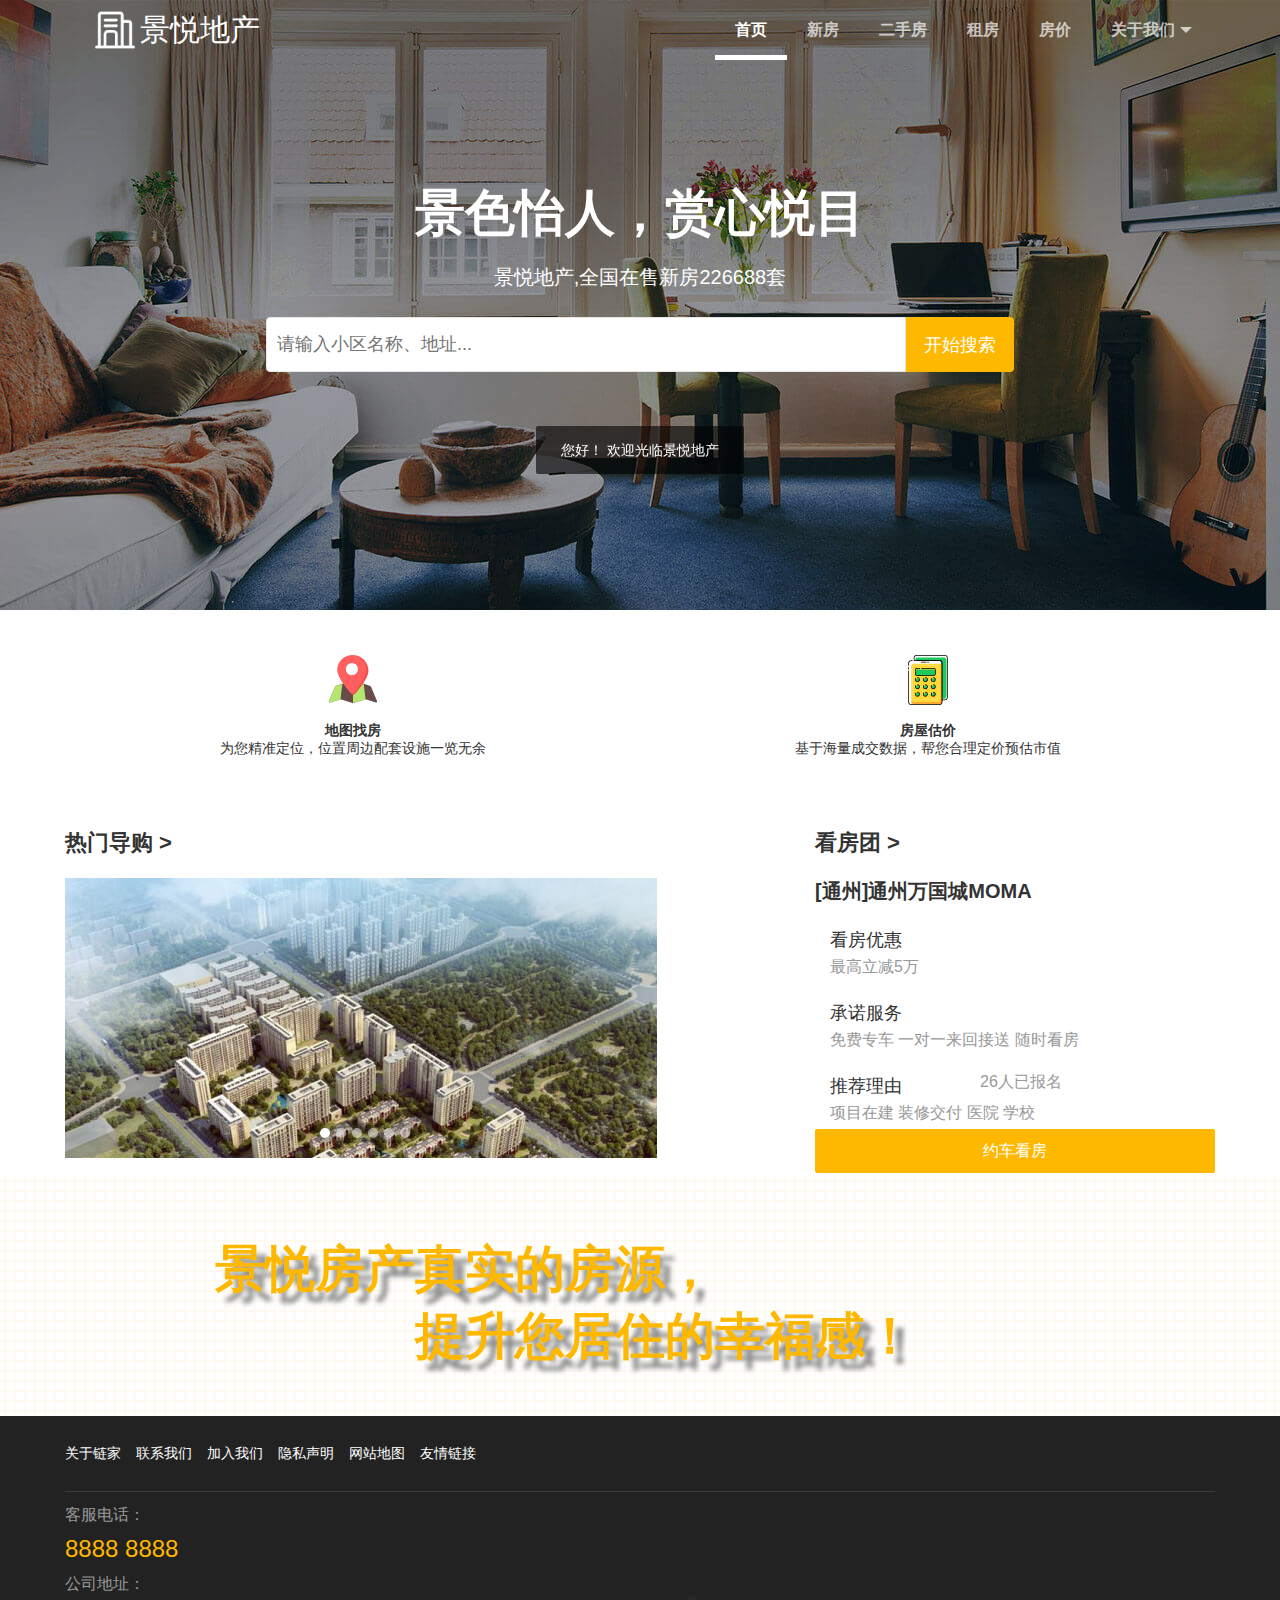
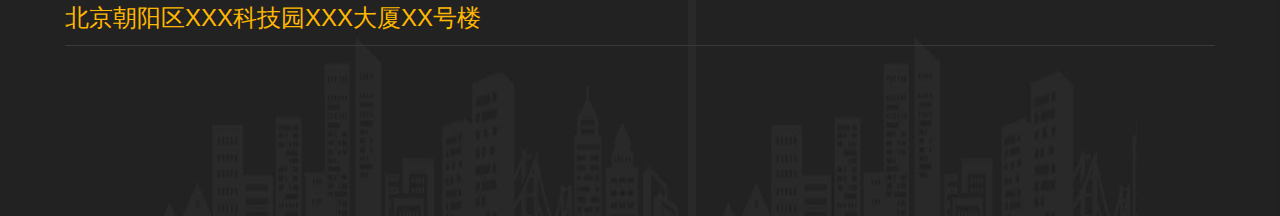
==== commit 1e991402: "基本完成主页开发" ====
--- a/index.html
+++ b/index.html
@@ -31,7 +31,7 @@
 				</ul>
 				<div class="header-wrap">
 					<div class="header-title">景色怡人，赏心悦目</div>
-					<div class="layui-carousel" id="banner-text" lay-filter="test4">
+					<div class="layui-carousel" id="banner-text" lay-filter="banner-text">
 						<div carousel-item="">
 							<div class="header-des">景悦地产,全国在售新房226688套</div>
 							<div class="header-des">景悦地产,全国累计销量688888套</div>
@@ -47,22 +47,92 @@
 				</div>
 			</div>
 		</header>
-		<div class="home-nav">
+		<div class="home-nav clearfix">
 			<ul class="count-2">
 				<li class="hvr-bob">
-					<a href="/ditu/">
+					<a href="javascript:;">
 						<img class="layui-anim" src="./imgs/dingwei.png">
 						<b>地图找房</b><p>为您精准定位，位置周边配套设施一览无余</p>
 					</a>
 				</li>
 				<li class="hvr-bob">
-					<a href="yezhu/gujia/">
+					<a href="javascript:;">
 						<img class="layui-anim" src="./imgs/jisuan.png">
 						<b>房屋估价</b><p>基于海量成交数据，帮您合理定价预估市值</p>
 					</a>
 				</li>
 			</ul>
 		</div>
+		<div class="wrapper banner-goods">
+			<div class="layui-carousel" id="banner-goods" lay-filter="banner-goods">
+				<h2 class="hot-goods-title">热门导购&nbsp;></h2>
+				<div carousel-item="">
+					<div><img src="./imgs/new-card1.jpg"></div>
+					<div><img src="./imgs/new-card2.jpg"></div>
+					<div><img src="./imgs/new-card3.jpg"></div>
+					<div><img src="./imgs/new-card4.jpg"></div>
+					<div><img src="./imgs/new-card5.jpg"></div>
+					<div><img src="./imgs/new-card6.jpg"></div>
+				</div>
+			</div>
+			<div class="goods-right">
+				<h2 class="hot-goods-title">看房团&nbsp;></h2>
+				<div class="kftpage">
+					<a href="javascript:;" class="kft-a_link">
+						<h3>[通州]通州万国城MOMA</h3>
+						<ul>
+							<li>
+								<h4>看房优惠</h4>
+								<p>最高立减5万</p>
+							</li>
+							<li>
+								<h4>承诺服务</h4>
+								<p>免费专车&nbsp;一对一来回接送&nbsp;随时看房</p>
+							</li>
+							<li>
+								<h4>推荐理由</h4>
+								<p>项目在建&nbsp;装修交付&nbsp;医院&nbsp;学校</p>
+							</li>
+						</ul>
+						<p class="kft-line_baoming"><i class="iconfont"></i>26人已报名</p>
+						<button class="layui-btn layui-btn-lg layui-btn-warm">约车看房</button>
+					</a>
+				</div>
+			</div>
+		</div>
+		<footer class="footer">
+			<div class="wrapper s-truth">
+				<h1 class="footer-des">景悦房产真实的房源，</h1>
+				<h1 class="footer-des">提升您居住的幸福感！</h1>
+			</div>
+		</footer>
+		<footer class="footer-bottom">
+			<div class="wrapper">
+				<div class="f-title">
+					<div class="fl">
+						<ul>
+							<li><a href="" rel="nofollow" >关于链家</a></li>
+							<li><a href="" rel="nofollow" >联系我们</a></li>
+							<li><a href="" rel="nofollow" >加入我们</a></li>
+							<li><a href="" rel="nofollow" >隐私声明</a></li>
+							<li><a href="" rel="nofollow" >网站地图</a></li>
+							<li><a href="" rel="nofollow" >友情链接</a></li>
+						</ul>
+					</div>
+
+				</div>
+				<div class="f-footer">
+					<div class="fl">
+						<div>客服电话：</div>
+						<div class="fr">8888 8888</div>
+					</div>
+					<div class="fl">
+						<div>公司地址：</div>
+						<div class="fr">北京朝阳区XXX科技园XXX大厦XX号楼</div>
+					</div>
+				</div>
+			</div>
+		</footer>
 
 
 
--- a/css/index.css
+++ b/css/index.css
@@ -120,4 +120,133 @@
 		-moz-transform:scale(1.3);     /* Firefox */
 		-webkit-transform:scale(1.3); /* Safari 和 Chrome */
 		-o-transform:scale(1.3);
-}+}
+.banner-goods .layui-carousel{
+	background-color: #ffffff;
+	display: inline-block;
+}
+.hot-goods-title{
+		font-size: 22px;
+		color: #333;
+		cursor: pointer;
+		font-weight: bold;
+		margin: 20px 0;
+}
+.goods-right{
+		width: 400px;
+		display: inline-block;
+		float: right;
+		vertical-align: top;
+}
+.kftpage{
+		position: relative;
+}
+.kft-a_link{
+		text-decoration:none;
+		outline: 0;
+}
+.kftpage h3{
+		font-weight: bold;
+		font-size: 20px;
+		color: #333;
+		overflow: hidden;
+		text-overflow: ellipsis;
+		white-space: nowrap;
+}
+.kftpage h4{
+		font-size: 18px;
+}
+.kftpage li{
+		margin-top: 23px;
+		padding-left: 15px;
+		vertical-align: middle;
+}
+.kftpage li p{
+		font-size: 16px;
+		color: #999;
+		margin-top: 5px;
+		overflow: hidden;
+		text-overflow: ellipsis;
+		white-space: nowrap;
+}
+.kft-line_baoming {
+		text-align: center;
+		font-size: 16px;
+		color: #999;
+		position: absolute;
+		bottom: 80px;
+		width: 100%;
+}
+.kft-a_link .layui-btn{
+		margin-top: 5px;
+		width: 100%;
+}
+.footer{
+		padding-top: 60px;
+		height: 180px;
+		background: url("../imgs/s-truth-bg.png");
+}
+.s-truth{
+		height: 180px;
+
+}
+.footer-des{
+		font-size: 50px;
+		font-weight: bold;
+		color: #FFB800;
+		margin-left: 150px;
+		-moz-text-shadow: 10px 10px 5px #888888; /* 老的 Firefox */
+		text-shadow: 10px 10px 5px #888888;
+		cursor: pointer;
+		transition: all .5s;
+		display: inline-block;
+}
+.footer-des:last-child{
+		margin-left: 350px;
+}
+.footer-des:hover{
+		cursor: pointer;
+		transform: translate(100px,0);
+		-ms-transform: translate(100px,0);
+		-moz-transform: translate(100px,0);
+		-webkit-ttransform: translate(100px,0);
+		-o-transform: translate(100px,0);
+}
+.footer-bottom{
+		height: 400px;
+		background:#000 url("../imgs/bg-footer.png") no-repeat;
+		background-size: 100% 100%;
+}
+.f-title {
+		height: 75px;
+		border-bottom: 1px solid #393939;
+		line-height: 75px;
+		margin: 0;
+}
+.f-title .fl li {
+		float: left;
+		display: inline-block;
+}
+.f-title .fl li a {
+		color: #ffffff!important;
+		margin-right: 15px;
+		font-size: 14px;
+}
+.f-footer{
+		color: #999;
+		font-size: 16px;
+		line-height: 45px;
+		padding-bottom: 15px;
+		border-bottom: 1px solid #393939;
+}
+.f-footer .fr{
+		font-size: 24px;
+		color: #FFB800;
+		line-height: 24px;
+}
+
+
+
+
+
+
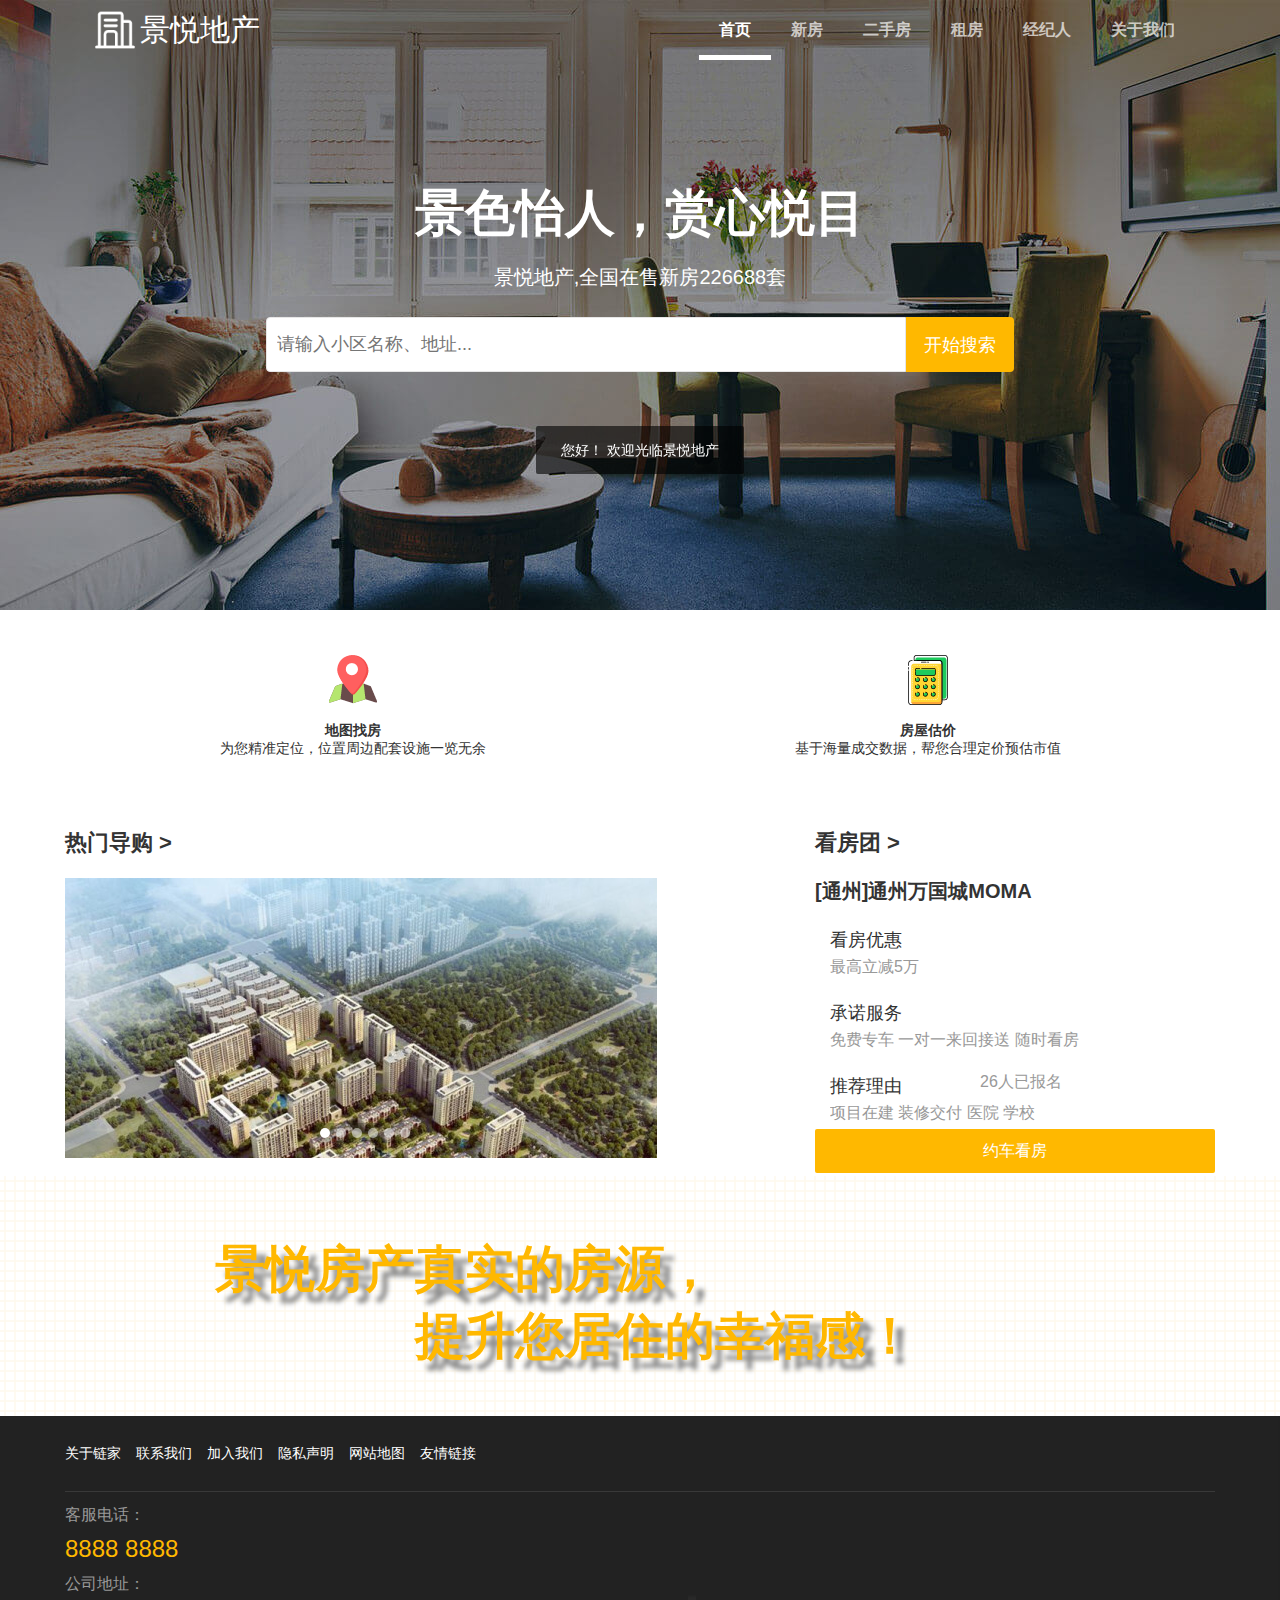
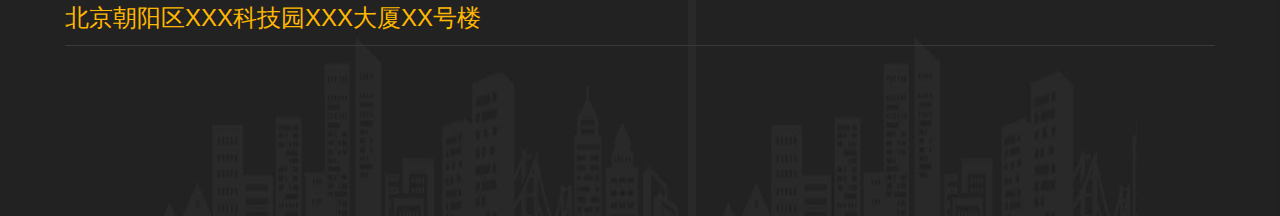
==== commit 4943e154: "完成新房页、所有页面菜单完成，底部footer抽象js组件，完成关于我们" ====
--- a/index.html
+++ b/index.html
@@ -8,26 +8,18 @@
 	<link href="./layui/css/layui.css" rel="stylesheet">
 	<link href="./css/index.css" rel="stylesheet">
 	<body>
-		<header class="header">
+		<header class="header home-header">
 			<div class="wrapper clearfix">
 				<div class="logoWraper">
 					景悦地产
 				</div>
 				<ul class="layui-nav layui-nav-mine">
 					<li class="layui-nav-item layui-this"><a href="">首页</a></li>
-					<li class="layui-nav-item"><a href="">新房</a></li>
-					<li class="layui-nav-item"><a href="">二手房</a></li>
-					<li class="layui-nav-item"><a href="">租房</a></li>
-					<li class="layui-nav-item"><a href="">房价</a></li>
-					<li class="layui-nav-item">
-						<a href="javascript:;">关于我们</a>
-						<dl class="layui-nav-child">
-							<dd><a href="">模块1</a></dd>
-							<dd><a href="">模块2</a></dd>
-							<dd><a href="">模块3</a></dd>
-
-						</dl>
-					</li>
+					<li class="layui-nav-item"><a href="./pages/new-house.html">新房</a></li>
+					<li class="layui-nav-item"><a href="./pages/old-house.html">二手房</a></li>
+					<li class="layui-nav-item"><a href="./pages/renting-house.html">租房</a></li>
+					<li class="layui-nav-item"><a href="./pages/agent.html">经纪人</a></li>
+					<li class="layui-nav-item"><a href="./pages/about.html">关于我们</a></li>
 				</ul>
 				<div class="header-wrap">
 					<div class="header-title">景色怡人，赏心悦目</div>
@@ -119,16 +111,15 @@
 							<li><a href="" rel="nofollow" >友情链接</a></li>
 						</ul>
 					</div>
-
 				</div>
 				<div class="f-footer">
 					<div class="fl">
 						<div>客服电话：</div>
-						<div class="fr">8888 8888</div>
+						<div class="text">8888 8888</div>
 					</div>
 					<div class="fl">
 						<div>公司地址：</div>
-						<div class="fr">北京朝阳区XXX科技园XXX大厦XX号楼</div>
+						<div class="text">北京朝阳区XXX科技园XXX大厦XX号楼</div>
 					</div>
 				</div>
 			</div>
@@ -136,8 +127,6 @@
 
 
 
-
-
 	<script src="./layui/layui.all.js"></script>
 	<script src="./js/index.js"></script>
 	</body>
--- a/css/index.css
+++ b/css/index.css
@@ -1,11 +1,16 @@
 .header{
+		background: #0C0C0C;
+		height: 70px;
+		width: 100%;
+		display: block;
+		position: relative;
+}
+.home-header{
 		background: #161616 url(../imgs/bg-header.jpg) no-repeat;
 		background-position: center 0;
-		width: 100%;
 		height: 610px;
-		display: block;
-		position: relative;
-}
+}
+
 .header-nav-wraper{
 
 }
@@ -239,7 +244,7 @@
 		padding-bottom: 15px;
 		border-bottom: 1px solid #393939;
 }
-.f-footer .fr{
+.f-footer .text{
 		font-size: 24px;
 		color: #FFB800;
 		line-height: 24px;
